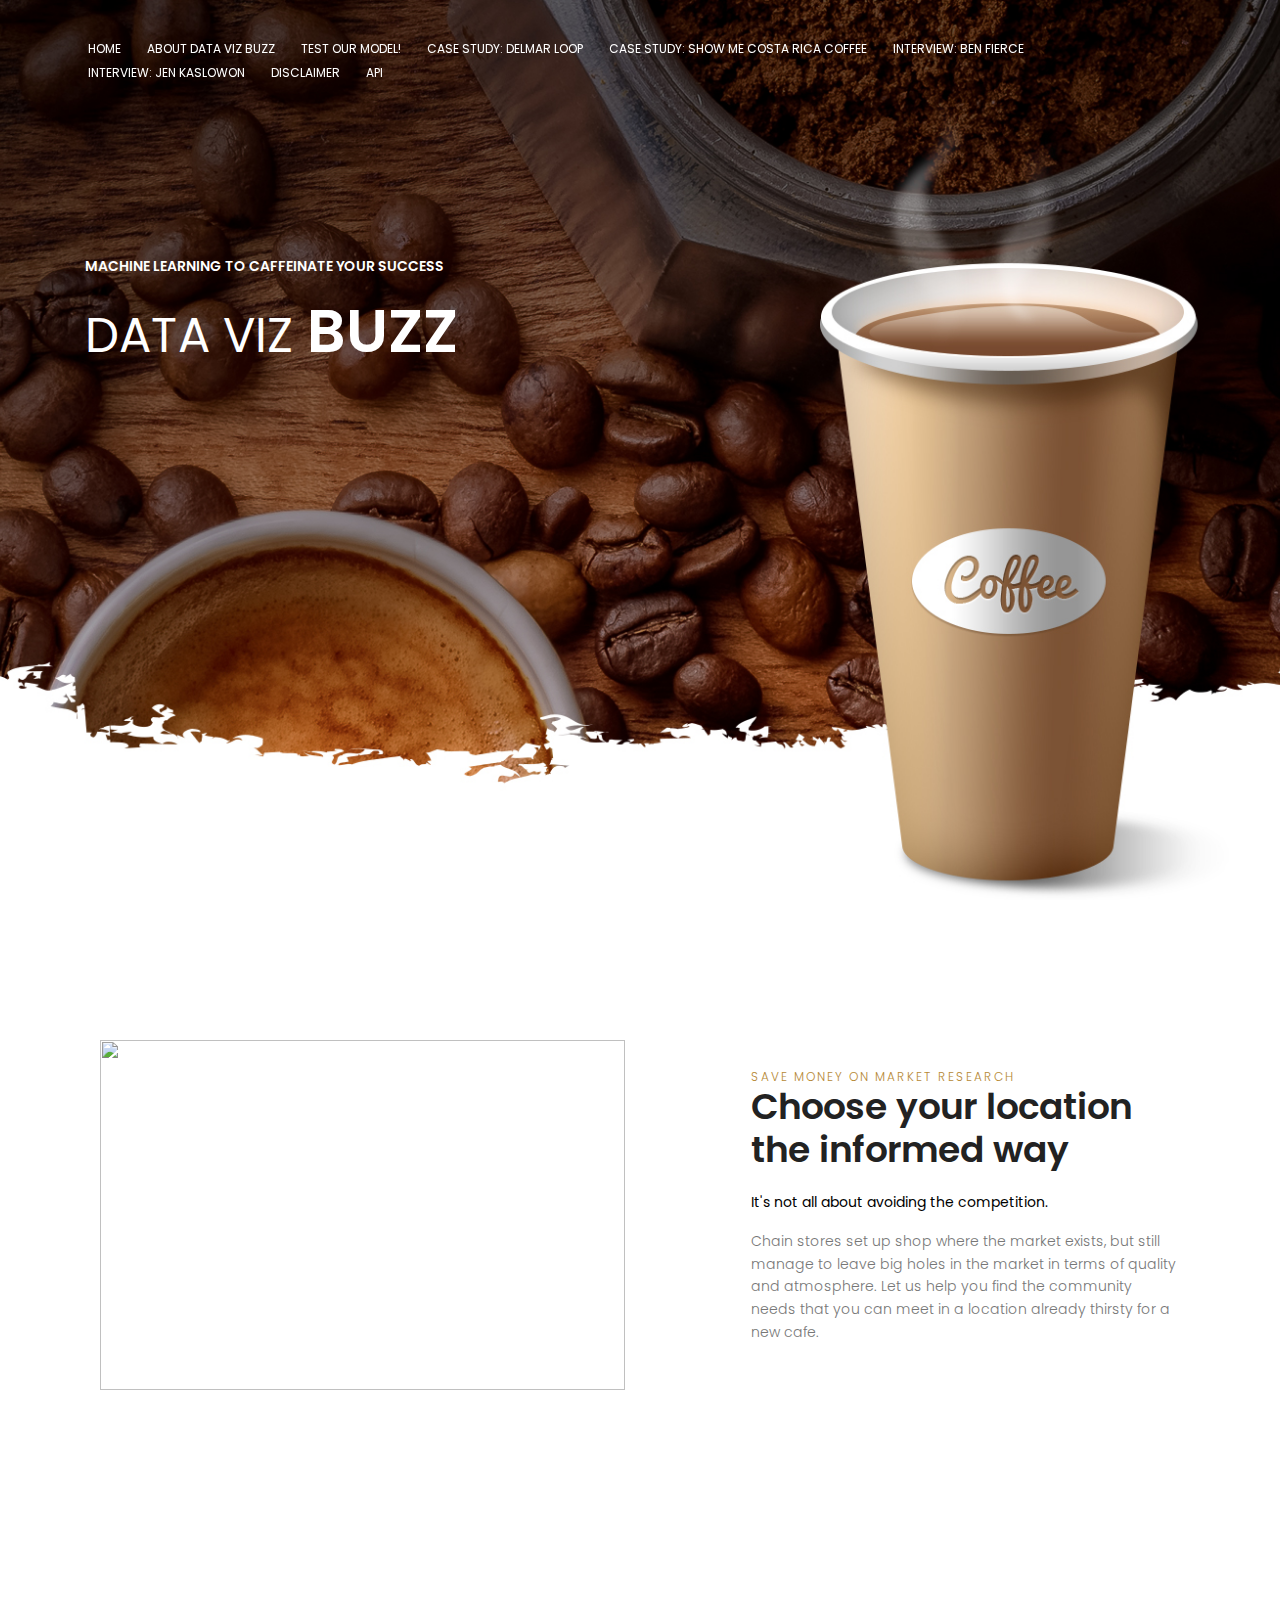
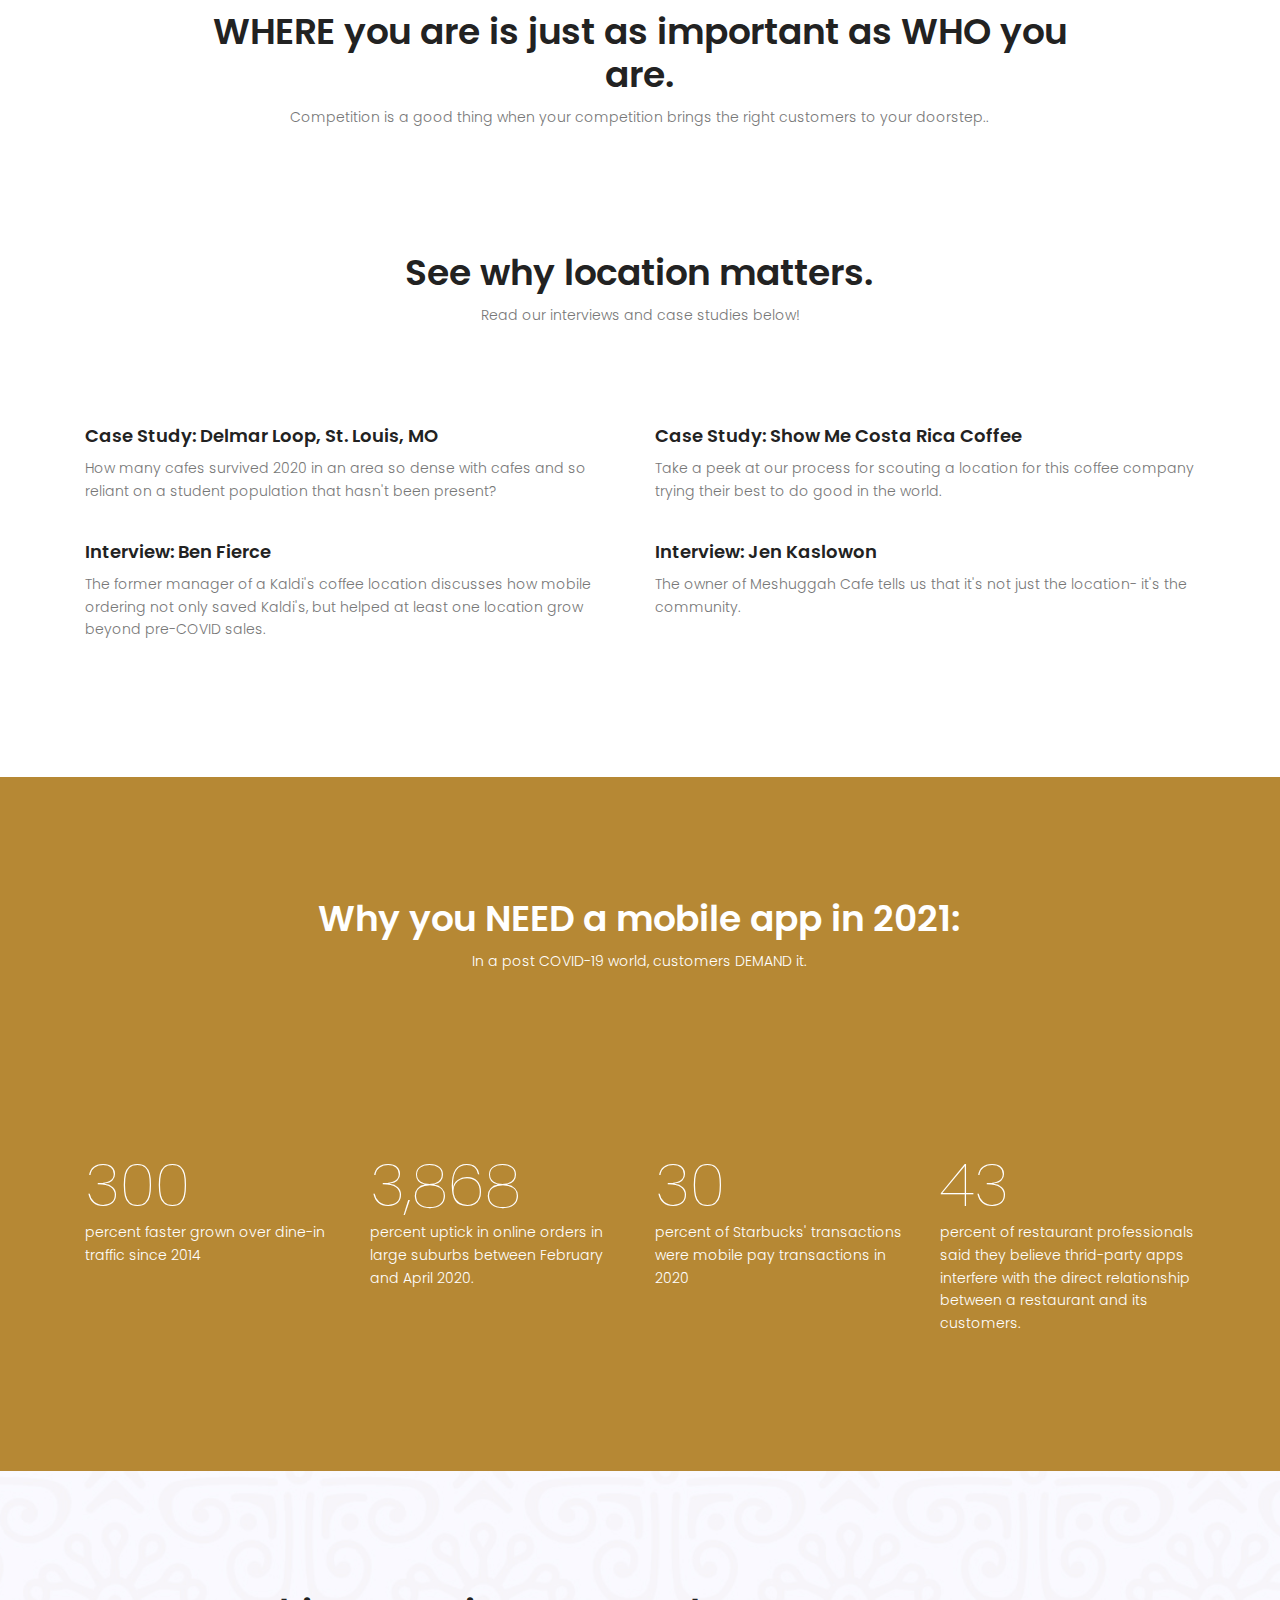
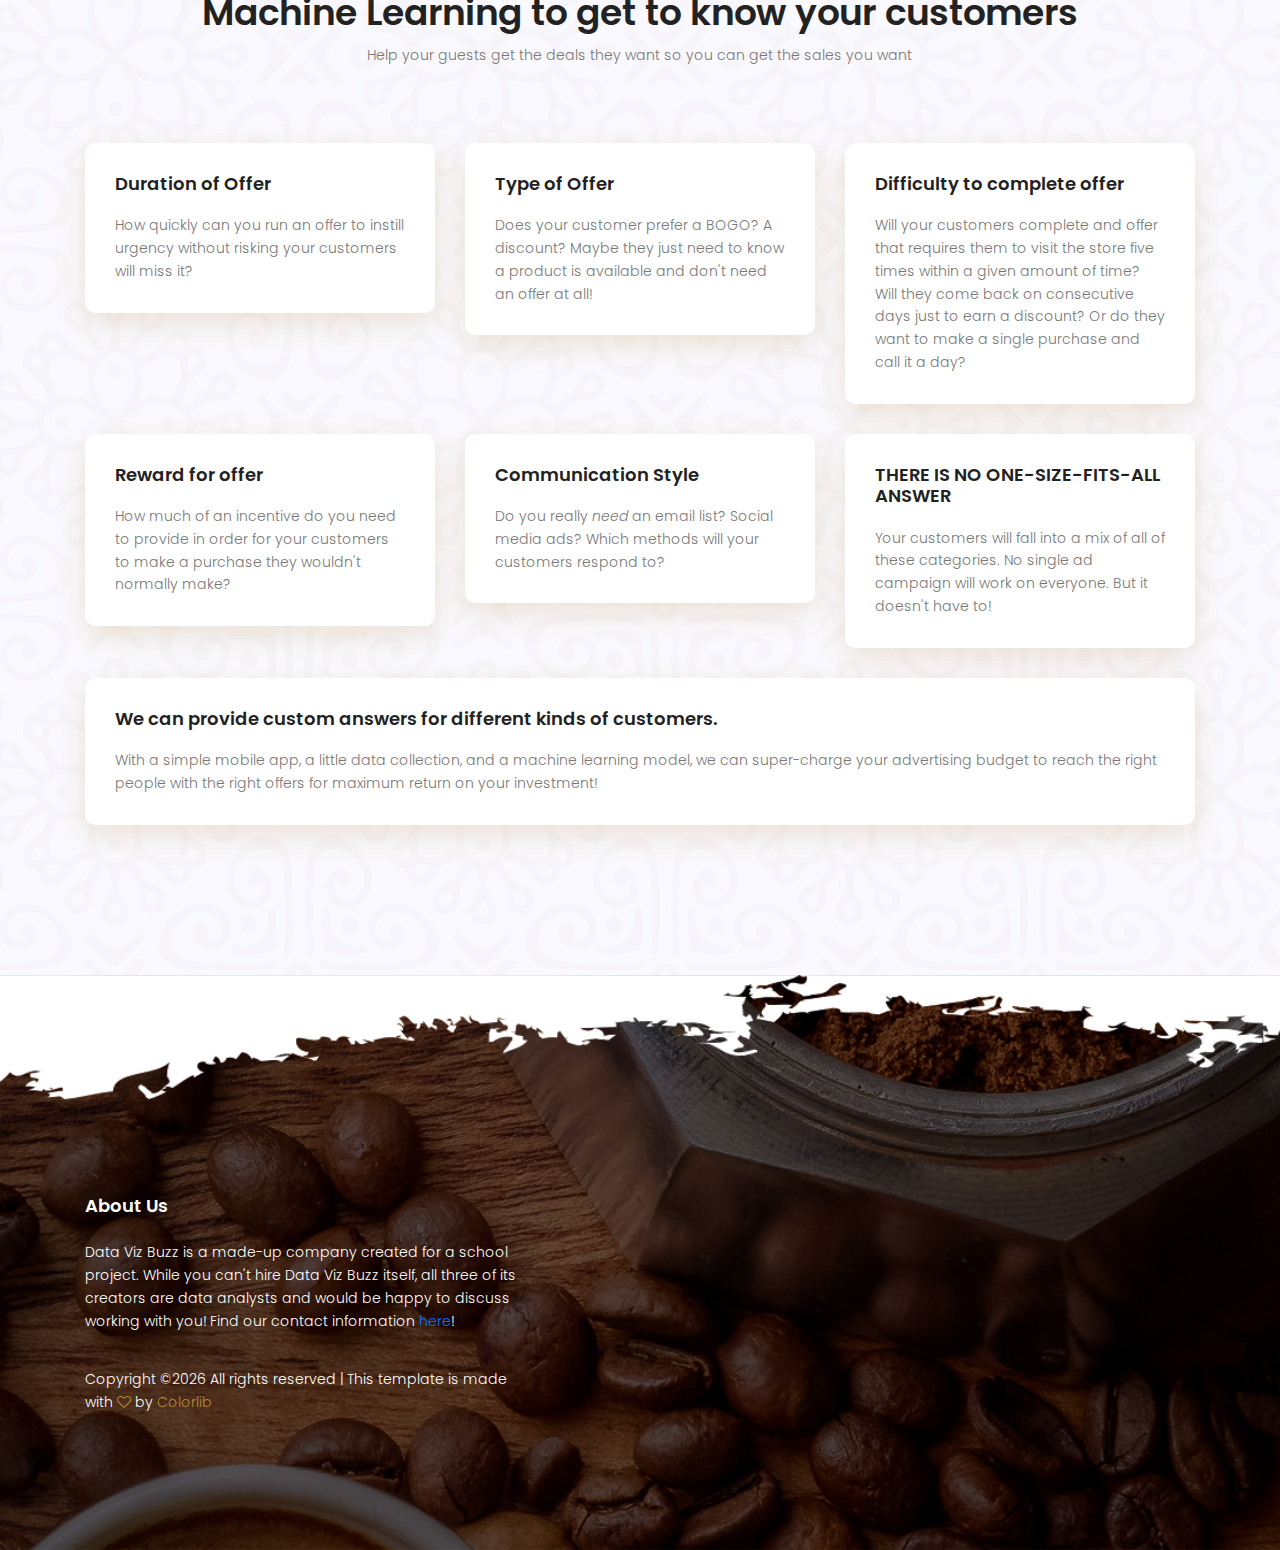
==== templates/index.html @ 3980eb41 "upload" ====
<!DOCTYPE html>
	<html lang="zxx" class="no-js">
	<head>
		<script src="../static/js/vendor/jquery-2.2.4.min.js"></script>
		<!-- Mobile Specific Meta -->
		<meta name="viewport" content="width=device-width, initial-scale=1, shrink-to-fit=no">
		<!-- Favicon-->
		<link rel="shortcut icon" href="../static/img/fav.png">
		<!-- Author Meta -->
		<meta name="author" content="codepixer">
		<!-- Meta Description -->
		<meta name="description" content="">
		<!-- Meta Keyword -->
		<meta name="keywords" content="">
		<!-- meta character set -->
		<meta charset="UTF-8">
		<!-- Site Title -->
		<title>data viz BUZZ</title>

		<link href="https://fonts.googleapis.com/css?family=Poppins:100,200,400,300,500,600,700" rel="stylesheet"> 
			<!--
			CSS
			============================================= -->
			<link rel="stylesheet" href="../static/css/linearicons.css">
			<link rel="stylesheet" href="../static/css/font-awesome.min.css">
			<link rel="stylesheet" href="../static/css/bootstrap.css">
			<link rel="stylesheet" href="../static/css/magnific-popup.css">
			<link rel="stylesheet" href="../static/css/nice-select.css">					
			<link rel="stylesheet" href="../static/css/animate.min.css">
			<link rel="stylesheet" href="../static/css/owl.carousel.css">
			<link rel="stylesheet" href="../static/css/main.css">
		</head>
		<body>

			  <header id="header" id="home">
				<div class="header-top">
		  			<div class="container">
				  		<div class="row justify-content-end">
				  			<div class="col-lg-8 col-sm-4 col-8 header-top-right no-padding">
				  				<ul>
				  					<li>
				  						<!-- Mon-Fri: 8am to 2pm -->
				  					</li>
				  					<li>
				  						<!-- Sat-Sun: 11am to 4pm -->
				  					</li>
				  					<li>
				  						<!-- <a href="tel:(012) 6985 236 7512">(012) 6985 236 7512</a> -->
				  					</li>				  					
				  				</ul>
				  			</div>
				  		</div>			  					
		  			</div>
				</div>			  	

			    <div class="container">
			    	<div class="row align-items-center justify-content-between d-flex">
				      <div id="logo">
				        <!-- <a href="/"><img src="../static/img/logo.png" alt="" title="" /></a> -->
				      </div>
				      <nav id="nav-menu-container">
				        <ul class="nav-menu">
							<li class="menu-active"><a href="/">Home</a></li>
							<li><a href="/about">About Data Viz Buzz</a></li>
							  <li><a href="/model">Test our model!</a></li>
							  <li><a href="/casestudy/delmar">Case Study: Delmar Loop</a></li>
							  <li><a href="/casestudy/showme">Case Study: Show Me Costa Rica Coffee</a></li>
							  <li><a href="/interviews/benfierce">Interview: Ben Fierce</a></li>
							  <li><a href="/interviews/jenkaslowon">Interview: Jen Kaslowon</a></li>
							  <li><a href="/disclaimer">Disclaimer</a></li>
							  <li><a href="/model/api">API</a></li>
							<!-- <li class="menu-has-children"><a href="">Pages</a>
							<ul>
							  <li><a href="/about">About Data Viz Buzz</a></li>
							  <li><a href="/model">Test our model!</a></li>
							  <li><a href="/casestudy/delmar">Case Study: Delmar Loop</a></li>
							  <li><a href="/casestudy/showme">Case Study: Show Me Costa Rica Coffee</a></li>
							  <li><a href="/interviews/benfierce">Interview: Ben Fierce</a></li>
							  <li><a href="/interviews/jenkaslowon">Interview: Jen Kaslowon</a></li>
							  <li><a href="/disclaimer">Disclaimer</a></li>
							</ul>
						  </li> -->
				        </ul>
				      </nav><!-- #nav-menu-container -->		    		
			    	</div>
			    </div>
			  </header><!-- #header -->


			<!-- start banner Area -->
			<section class="banner-area" id="home">	
				<div class="container">
					<div class="row fullscreen d-flex align-items-center justify-content-start">
						<div class="banner-content col-lg-7">
							<h6 class="text-white text-uppercase">Machine learning to caffeinate your success
							</h6>
							<h1>
								<small>DATA VIZ</small> BUZZ			
							</h1>
							<!-- <a href="#" class="primary-btn text-uppercase">Buy Now</a> -->
						</div>											
					</div>
				</div>
			</section>
			<!-- End banner Area -->	

			<!-- Start video-sec Area -->
			<section class="video-sec-area pb-100 pt-40" id="about">
				<div class="container">
					<section class="video-sec-area pt-100" id="about">
						<div class="container">
							<div class="row justify-content-start align-items-center">
								<div class="col-lg-6 video-right justify-content-center align-items-center d-flex">
									<img src="https://github.com/kehull/Project-3/blob/main/images/Potential%20Starbucks%20Locations.jpg?raw=true%20%20alt=" alt="" style='height: 100%; width: 100%; object-fit: contain'/></a>
								</div>						
						<div class="col-lg-6 video-left">
							<h6>Save money on market research</h6>
							<h1>Choose your location <br>
							the informed way</h1>
							<p><span>It's not all about avoiding the competition.</span></p>
							<p>
								Chain stores set up shop where the market exists, but still manage to leave big holes in the market in terms of quality and atmosphere. Let us help you find the community needs that you can meet in a location already thirsty for a new cafe.
							</p>
							<!-- <img class="img-fluid" src="img/signature.png" alt=""> -->
						</div>
					</div>
				</div>	
			</section></section>
			<!-- End video-sec Area -->
				<!-- Start blog Area -->
				<section class="blog-area section-gap" id="studies">
					<div class="container">
						<div class="row d-flex justify-content-center">
							<div class="menu-content pb-60 col-lg-10">
								<div class="title text-center">
									<h1 class="mb-10">WHERE you are is just as important as WHO you are.</h1>
									<p>Competition is a good thing when your competition brings the right customers to your doorstep..</p>
								</div>
							</div>
						</div>	
						
						<div class='tableauPlaceholder' id='viz1619647777975' style='position: relative'><noscript><a href='#'><img alt='Coffee Locations in St. Louis ' src='https:&#47;&#47;public.tableau.com&#47;static&#47;images&#47;Fi&#47;FinalProject3Map&#47;CoffeeLocationsinSt_Louis&#47;1_rss.png' style='border: none' /></a></noscript><object class='tableauViz'  style='display:none;'><param name='host_url' value='https%3A%2F%2Fpublic.tableau.com%2F' /> <param name='embed_code_version' value='3' /> <param name='site_root' value='' /><param name='name' value='FinalProject3Map&#47;CoffeeLocationsinSt_Louis' /><param name='tabs' value='no' /><param name='toolbar' value='yes' /><param name='static_image' value='https:&#47;&#47;public.tableau.com&#47;static&#47;images&#47;Fi&#47;FinalProject3Map&#47;CoffeeLocationsinSt_Louis&#47;1.png' /> <param name='animate_transition' value='yes' /><param name='display_static_image' value='yes' /><param name='display_spinner' value='yes' /><param name='display_overlay' value='yes' /><param name='display_count' value='yes' /><param name='language' value='en' /></object></div>                <script type='text/javascript'>                    var divElement = document.getElementById('viz1619647777975');                    var vizElement = divElement.getElementsByTagName('object')[0];                    vizElement.style.width='100%';vizElement.style.height=(divElement.offsetWidth*0.75)+'px';                    var scriptElement = document.createElement('script');                    scriptElement.src = 'https://public.tableau.com/javascripts/api/viz_v1.js';                    vizElement.parentNode.insertBefore(scriptElement, vizElement);                </script>
						
<br><br>
						
<div class="row d-flex justify-content-center">
<div class="menu-content pb-60 col-lg-10">
	<div class="title text-center">
		<h1 class="mb-10">See why location matters.</h1>
		<p>Read our interviews and case studies below!</p>
	</div>
</div>
</div>
							<div class="row">
							<div class="col-lg-6 col-md-6 single-blog">
								<img class="img-fluid" class="img-fluid" src="https://bloximages.newyork1.vip.townnews.com/stltoday.com/content/tncms/assets/v3/editorial/e/38/e381c427-57d1-52a6-9726-cfab4c1899a1/5f6e457b1c740.image.jpg" alt="">
								<!-- <ul class="post-tags">
									<li><a href="#">Travel</a></li>
									<li><a href="#">Life Style</a></li>
								</ul> -->
								<a href="/casestudy/delmar"><h4>Case Study: Delmar Loop, St. Louis, MO</h4></a>
								<p>
									How many cafes survived 2020 in an area so dense with cafes and so reliant on a student population that hasn't been present?
								</p>
								<!-- <p class="post-date">
									31st January, 2018 -->
								</p>
							</div>
							<div class="col-lg-6 col-md-6 single-blog">
								<img class="img-fluid" src="https://static.wixstatic.com/media/bdcdce_e9d799a5005940b385da066ee0d8e546~mv2.jpg/v1/fill/w_670,h_503,fp_0.50_0.50,q_90/bdcdce_e9d799a5005940b385da066ee0d8e546~mv2.webp" alt="">

								<!-- <ul class="post-tags">
									<li><a href="#">Travel</a></li>
									<li><a href="#">Life Style</a></li>
								</ul> -->
								<a href="/casestudy/showme"><h4>Case Study: Show Me Costa Rica Coffee</h4></a>
								<p>
									Take a peek at our process for scouting a location for this coffee company trying their best to do good in the world.
								</p>
								<!-- <p class="post-date">
									31st January, 2018 -->
								</p>
							</div>						
						</div>
						<div class="row">
							<div class="col-lg-6 col-md-6 single-blog">
								<img class="img-fluid" src="https://fastly.4sqi.net/img/general/width960/444011396_mXGgZyymrpz3mtW_ZAFNQcLgjJFmColPEdqYSDzqTyI.jpg" alt="">
								<!-- <ul class="post-tags">
									<li><a href="#">Travel</a></li>
									<li><a href="#">Life Style</a></li>
								</ul> -->
								<a href="/interviews/benfierce"><h4>Interview: Ben Fierce</h4></a>
								<p>
									The former manager of a Kaldi's coffee location discusses how mobile ordering not only saved Kaldi's, but helped at least one location grow beyond pre-COVID sales.
								</p>
								<!-- <p class="post-date">
									31st January, 2018 -->
								</p>
							</div>
							<div class="col-lg-6 col-md-6 single-blog">
								<img class="img-fluid" src="https://media1.fdncms.com/riverfronttimes/imager/u/original/3116493/kaslow.jpg" alt="">
								<!-- <ul class="post-tags">
									<li><a href="#">Travel</a></li>
									<li><a href="#">Life Style</a></li>
								</ul> -->
								<a href="/interviews/jenkaslowon"><h4>Interview: Jen Kaslowon</h4></a>
								<p>
									The owner of Meshuggah Cafe tells us that it's not just the location- it's the community.
								</p>
								<!-- <p class="post-date">
									31st January, 2018 -->
								</p>
							</div>						
						</div>
					</div>	
				</section>
				<!-- End blog Area -->
				<!-- Start review Area -->
				<section class="review-area section-gap" id="stats">
					<div class="container">
						<div class="row d-flex justify-content-center">
							<div class="menu-content pb-60 col-lg-10">
								<div class="title text-center">
									<h1 class="mb-10">Why you NEED a mobile app in 2021:</h1>
									<p>In a post COVID-19 world, customers DEMAND it.</p>
								</div>
							</div>
						</div>						
						<!-- <div class="row"> -->
							<!-- <div class="col-lg-6 col-md-6 single-review"> -->
								<!-- <img src="img/r1.png" alt=""> -->
								<!-- <div class="title d-flex flex-row"> -->
									<!-- <h4>lorem ipusm</h4> -->
									<!-- <div class="star"> -->
										<!-- <span class="fa fa-star checked"></span> -->
										<!-- <span class="fa fa-star checked"></span> -->
										<!-- <span class="fa fa-star checked"></span> -->
										<!-- <span class="fa fa-star"></span> -->
										<!-- <span class="fa fa-star"></span>								 -->
									<!-- </div> -->
								<!-- </div> -->
								<!-- <p> -->
									<!-- Accessories Here you can find the best computer accessory for your laptop, monitor, printer, scanner, speaker. Here you can find the best computer accessory for your laptop, monitor, printer, scanner, speaker. -->
								<!-- </p> -->
							<!-- </div>	 -->
							<!-- <div class="col-lg-6 col-md-6 single-review"> -->
								<!-- <img src="img/r2.png" alt=""> -->
								<!-- <div class="title d-flex flex-row"> -->
									<!-- <h4>lorem ipusm</h4> -->
									<!-- <div class="star"> -->
										<!-- <span class="fa fa-star checked"></span> -->
										<!-- <span class="fa fa-star checked"></span> -->
										<!-- <span class="fa fa-star"></span> -->
										<!-- <span class="fa fa-star"></span> -->
										<!-- <span class="fa fa-star"></span>								 -->
									<!-- </div> -->
								<!-- </div> -->
								<!-- <p> -->
									<!-- Accessories Here you can find the best computer accessory for your laptop, monitor, printer, scanner, speaker. Here you can find the best computer accessory for your laptop, monitor, printer, scanner, speaker. -->
								<!-- </p> -->
							<!-- </div>	 -->
						<!-- </div>  -->
						<div class="row counter-row">
							<div class="col-lg-3 col-md-6 single-counter">
								<h1 class="counter">300</h1>
								<p>percent faster grown over dine-in traffic since 2014</p>
							</div>
							<div class="col-lg-3 col-md-6 single-counter">
								<h1 class="counter">3,868</h1>
								<p>percent uptick in online orders in large suburbs between February and April 2020.</p>
							</div>
							<div class="col-lg-3 col-md-6 single-counter">
								<h1 class="counter">30</h1>
								<p>percent of Starbucks' transactions were mobile pay transactions in 2020</p>
							</div>
							<div class="col-lg-3 col-md-6 single-counter">
								<h1 class="counter">43</h1>
								<p>percent of restaurant professionals said they believe thrid-party apps interfere with the direct relationship between a restaurant and its customers.</p>
							</div>																		
						</div>
					</div>	
				</section>
				<!-- End review Area -->		
			<!-- Start menu Area -->
			<section class="menu-area section-gap" id="ml">
				<div class="container">
					<div class="row d-flex justify-content-center">
						<div class="menu-content pb-60 col-lg-10">
							<div class="title text-center">
								<h1 class="mb-10">Machine Learning to get to know your customers</h1>
								<p>Help your guests get the deals they want so you can get the sales you want</p>
							</div>
						</div>
					</div>						
					<div class="row">
						<div class="col-lg-4">
							<div class="single-menu">
								<div class="title-div justify-content-between d-flex">
									<h4>Duration of Offer</h4>
								</div>
								<p>
									How quickly can you run an offer to instill urgency without risking your customers will miss it?
								</p>								
							</div>
						</div>
						<div class="col-lg-4">
							<div class="single-menu">
								<div class="title-div justify-content-between d-flex">
									<h4>Type of Offer</h4>
								</div>
								<p>
									Does your customer prefer a BOGO? A discount? Maybe they just need to know a product is available and don't need an offer at all!
								</p>								
							</div>
						</div>
						<div class="col-lg-4">
							<div class="single-menu">
								<div class="title-div justify-content-between d-flex">
									<h4>Difficulty to complete offer</h4>
								</div>
								<p>
									Will your customers complete and offer that requires them to visit the store five times within a given amount of time? Will they come back on consecutive days just to earn a discount? Or do they want to make a single purchase and call it a day?
								</p>								
							</div>
						</div>	
						<div class="col-lg-4">
							<div class="single-menu">
								<div class="title-div justify-content-between d-flex">
									<h4>Reward for offer</h4>
								</div>
								<p>
									How much of an incentive do you need to provide in order for your customers to make a purchase they wouldn't normally make?
								</p>								
							</div>
						</div>
						<div class="col-lg-4">
							<div class="single-menu">
								<div class="title-div justify-content-between d-flex">
									<h4>Communication Style</h4>
								</div>
								<p>
									Do you really <i>need</i> an email list? Social media ads? Which methods will your customers respond to?
								</p>								
							</div>
						</div>
						<div class="col-lg-4">
							<div class="single-menu">
								<div class="title-div justify-content-between d-flex">
									<h4>THERE IS NO ONE-SIZE-FITS-ALL ANSWER</h4>
								</div>
								<p>
									Your customers will fall into a mix of all of these categories. No single ad campaign will work on everyone. But it doesn't have to!
								</p>								
							</div>
						</div>
						<div class="col-lg-12">
							<div class="single-menu">
								<div class="title-div justify-content-between d-flex">
									<h4>We can provide custom answers for different kinds of customers.</h4>
								</div>
								<p>
									With a simple mobile app, a little data collection, and a machine learning model, we can super-charge your advertising budget to reach the right people with the right offers for maximum return on your investment!
								</p>								
							</div>
						</div>
						<!-- <div class="col-lg-4">
							<div class="single-menu">
								<div class="title-div justify-content-between d-flex">
									<h4>Ristretto</h4>
									<p class="price float-right">
										$49
									</p>
								</div>
								<p>
									Usage of the Internet is becoming more common due to rapid advance.
								</p>								
							</div>
						</div>
						<div class="col-lg-4">
							<div class="single-menu">
								<div class="title-div justify-content-between d-flex">
									<h4>Affogato</h4>
									<p class="price float-right">
										$49
									</p>
								</div>
								<p>
									Usage of the Internet is becoming more common due to rapid advance.
								</p>								
							</div>
						</div>															 -->
					</div>
				</div>	
			</section>
			<!-- End menu Area -->
			
			<!-- Start gallery Area -->
			<!-- <section class="gallery-area section-gap" id="gallery">
				<div class="container">
					<div class="row d-flex justify-content-center">
						<div class="menu-content pb-60 col-lg-10">
							<div class="title text-center">
								<h1 class="mb-10">What kind of Coffee we serve for you</h1>
								<p>Who are in extremely love with eco friendly system.</p>
							</div>
						</div>
					</div>						
					<div class="row">
						<div class="col-lg-4">
							<a href="img/g1.jpg" class="img-pop-home">
								<img class="img-fluid" src="img/g1.jpg" alt="">
							</a>	
							<a href="img/g2.jpg" class="img-pop-home">
								<img class="img-fluid" src="img/g2.jpg" alt="">
							</a>	
						</div>
						<div class="col-lg-8">
							<a href="img/g3.jpg" class="img-pop-home">
								<img class="img-fluid" src="img/g3.jpg" alt="">
							</a>	
							<div class="row">
								<div class="col-lg-6">
									<a href="img/g4.jpg" class="img-pop-home">
										<img class="img-fluid" src="img/g4.jpg" alt="">
									</a>	
								</div>
								<div class="col-lg-6">
									<a href="img/g5.jpg" class="img-pop-home">
										<img class="img-fluid" src="img/g5.jpg" alt="">
									</a>	
								</div>
							</div>
						</div>
					</div>
				</div>	
			</section> -->
			<!-- End gallery Area -->
			

			<!-- start footer Area -->		
			<footer class="footer-area section-gap">
				<div class="container">
					<div class="row">
						<div class="col-lg-5 col-md-6 col-sm-6">
							<div class="single-footer-widget">
								<h6>About Us</h6>
								<p>
									Data Viz Buzz is a made-up company created for a school project. While you can't hire Data Viz Buzz itself, all three of its creators are data analysts and would be happy to discuss working with you! Find our contact information <a href="">here</a>!
								</p>
								<p class="footer-text">
									<!-- Link back to Colorlib can't be removed. Template is licensed under CC BY 3.0. -->
Copyright &copy;<script>document.write(new Date().getFullYear());</script> All rights reserved | This template is made with <i class="fa fa-heart-o" aria-hidden="true"></i> by <a href="https://colorlib.com" target="_blank">Colorlib</a>
<!-- Link back to Colorlib can't be removed. Template is licensed under CC BY 3.0. -->
								</p>								
							</div>
						</div>
						<!-- <div class="col-lg-5  col-md-6 col-sm-6">
							<div class="single-footer-widget">
								<h6>Newsletter</h6>
								<p>Stay update with our latest</p>
								<div class="" id="mc_embed_signup">
									<form target="_blank" novalidate="true" action="https://spondonit.us12.list-manage.com/subscribe/post?u=1462626880ade1ac87bd9c93a&amp;id=92a4423d01" method="get" class="form-inline">
										<input class="form-control" name="EMAIL" placeholder="Enter Email" onfocus="this.placeholder = ''" onblur="this.placeholder = 'Enter Email '" required="" type="email">
			                            	<button class="click-btn btn btn-default"><i class="fa fa-long-arrow-right" aria-hidden="true"></i></button>
			                            	<div style="position: absolute; left: -5000px;">
												<input name="b_36c4fd991d266f23781ded980_aefe40901a" tabindex="-1" value="" type="text">
											</div>

										<div class="info pt-20"></div>
									</form>
								</div>
							</div>
						</div>						
						<div class="col-lg-2 col-md-6 col-sm-6 social-widget">
							<div class="single-footer-widget">
								<h6>Follow Us</h6>
								<p>Let us be social</p>
								<div class="footer-social d-flex align-items-center">
									<a href="#"><i class="fa fa-facebook"></i></a>
									<a href="#"><i class="fa fa-twitter"></i></a>
									<a href="#"><i class="fa fa-dribbble"></i></a>
									<a href="#"><i class="fa fa-behance"></i></a>
								</div>
							</div>
						</div>							 -->
					</div>
				</div>
			</footer>	
			<!-- End footer Area -->	
			<script src="../static/js/jquery.waypoint.min.js"></script>	
			<script src="../static/js/jquery.counterup.min.js"></script>
			<script src="../static/js/vendor/jquery-2.2.4.min.js"></script>
			<script src="https://cdnjs.cloudflare.com/ajax/libs/popper.js/1.12.9/umd/popper.min.js" integrity="sha384-ApNbgh9B+Y1QKtv3Rn7W3mgPxhU9K/ScQsAP7hUibX39j7fakFPskvXusvfa0b4Q" crossorigin="anonymous"></script>
			<script src="../static/js/vendor/bootstrap.min.js"></script>			
			<script type="text/javascript" src="https://maps.googleapis.com/maps/api/js?key=AIzaSyBhOdIF3Y9382fqJYt5I_sswSrEw5eihAA"></script>
  			<script src="../static/js/easing.min.js"></script>			
			<script src="../static/js/hoverIntent.js"></script>
			<script src="../static/js/superfish.min.js"></script>	
			<script src="../static/js/jquery.ajaxchimp.min.js"></script>
			<script src="../static/js/jquery.magnific-popup.min.js"></script>	
			<script src="../static/js/owl.carousel.min.js"></script>			
			<script src="../static/js/jquery.sticky.js"></script>
			<script src="../static/js/jquery.nice-select.min.js"></script>			
			<script src="../static/js/parallax.min.js"></script>	
			<script src="../static/js/mail-script.js"></script>				
			<script src="../static/js/main.js"></script>		
		</body>
	</html>
---- static/css/linearicons.css ----
@font-face {
	font-family: 'Linearicons-Free';
	src:url('../fonts/Linearicons-Free.eot?w118d');
	src:url('../fonts/Linearicons-Free.eot?#iefixw118d') format('embedded-opentype'),
		url('../fonts/Linearicons-Free.woff2?w118d') format('woff2'),
		url('../fonts/Linearicons-Free.woff?w118d') format('woff'),
		url('../fonts/Linearicons-Free.ttf?w118d') format('truetype'),
		url('../fonts/Linearicons-Free.svg?w118d#Linearicons-Free') format('svg');
	font-weight: normal;
	font-style: normal;
}

.lnr {
	font-family: 'Linearicons-Free';
	speak: none;
	font-style: normal;
	font-weight: normal;
	font-variant: normal;
	text-transform: none;
	line-height: 1;

	/* Better Font Rendering =========== */
	-webkit-font-smoothing: antialiased;
	-moz-osx-font-smoothing: grayscale;
}

.lnr-home:before {
	content: "\e800";
}
.lnr-apartment:before {
	content: "\e801";
}
.lnr-pencil:before {
	content: "\e802";
}
.lnr-magic-wand:before {
	content: "\e803";
}
.lnr-drop:before {
	content: "\e804";
}
.lnr-lighter:before {
	content: "\e805";
}
.lnr-poop:before {
	content: "\e806";
}
.lnr-sun:before {
	content: "\e807";
}
.lnr-moon:before {
	content: "\e808";
}
.lnr-cloud:before {
	content: "\e809";
}
.lnr-cloud-upload:before {
	content: "\e80a";
}
.lnr-cloud-download:before {
	content: "\e80b";
}
.lnr-cloud-sync:before {
	content: "\e80c";
}
.lnr-cloud-check:before {
	content: "\e80d";
}
.lnr-database:before {
	content: "\e80e";
}
.lnr-lock:before {
	content: "\e80f";
}
.lnr-cog:before {
	content: "\e810";
}
.lnr-trash:before {
	content: "\e811";
}
.lnr-dice:before {
	content: "\e812";
}
.lnr-heart:before {
	content: "\e813";
}
.lnr-star:before {
	content: "\e814";
}
.lnr-star-half:before {
	content: "\e815";
}
.lnr-star-empty:before {
	content: "\e816";
}
.lnr-flag:before {
	content: "\e817";
}
.lnr-envelope:before {
	content: "\e818";
}
.lnr-paperclip:before {
	content: "\e819";
}
.lnr-inbox:before {
	content: "\e81a";
}
.lnr-eye:before {
	content: "\e81b";
}
.lnr-printer:before {
	content: "\e81c";
}
.lnr-file-empty:before {
	content: "\e81d";
}
.lnr-file-add:before {
	content: "\e81e";
}
.lnr-enter:before {
	content: "\e81f";
}
.lnr-exit:before {
	content: "\e820";
}
.lnr-graduation-hat:before {
	content: "\e821";
}
.lnr-license:before {
	content: "\e822";
}
.lnr-music-note:before {
	content: "\e823";
}
.lnr-film-play:before {
	content: "\e824";
}
.lnr-camera-video:before {
	content: "\e825";
}
.lnr-camera:before {
	content: "\e826";
}
.lnr-picture:before {
	content: "\e827";
}
.lnr-book:before {
	content: "\e828";
}
.lnr-bookmark:before {
	content: "\e829";
}
.lnr-user:before {
	content: "\e82a";
}
.lnr-users:before {
	content: "\e82b";
}
.lnr-shirt:before {
	content: "\e82c";
}
.lnr-store:before {
	content: "\e82d";
}
.lnr-cart:before {
	content: "\e82e";
}
.lnr-tag:before {
	content: "\e82f";
}
.lnr-phone-handset:before {
	content: "\e830";
}
.lnr-phone:before {
	content: "\e831";
}
.lnr-pushpin:before {
	content: "\e832";
}
.lnr-map-marker:before {
	content: "\e833";
}
.lnr-map:before {
	content: "\e834";
}
.lnr-location:before {
	content: "\e835";
}
.lnr-calendar-full:before {
	content: "\e836";
}
.lnr-keyboard:before {
	content: "\e837";
}
.lnr-spell-check:before {
	content: "\e838";
}
.lnr-screen:before {
	content: "\e839";
}
.lnr-smartphone:before {
	content: "\e83a";
}
.lnr-tablet:before {
	content: "\e83b";
}
.lnr-laptop:before {
	content: "\e83c";
}
.lnr-laptop-phone:before {
	content: "\e83d";
}
.lnr-power-switch:before {
	content: "\e83e";
}
.lnr-bubble:before {
	content: "\e83f";
}
.lnr-heart-pulse:before {
	content: "\e840";
}
.lnr-construction:before {
	content: "\e841";
}
.lnr-pie-chart:before {
	content: "\e842";
}
.lnr-chart-bars:before {
	content: "\e843";
}
.lnr-gift:before {
	content: "\e844";
}
.lnr-diamond:before {
	content: "\e845";
}
.lnr-linearicons:before {
	content: "\e846";
}
.lnr-dinner:before {
	content: "\e847";
}
.lnr-coffee-cup:before {
	content: "\e848";
}
.lnr-leaf:before {
	content: "\e849";
}
.lnr-paw:before {
	content: "\e84a";
}
.lnr-rocket:before {
	content: "\e84b";
}
.lnr-briefcase:before {
	content: "\e84c";
}
.lnr-bus:before {
	content: "\e84d";
}
.lnr-car:before {
	content: "\e84e";
}
.lnr-train:before {
	content: "\e84f";
}
.lnr-bicycle:before {
	content: "\e850";
}
.lnr-wheelchair:before {
	content: "\e851";
}
.lnr-select:before {
	content: "\e852";
}
.lnr-earth:before {
	content: "\e853";
}
.lnr-smile:before {
	content: "\e854";
}
.lnr-sad:before {
	content: "\e855";
}
.lnr-neutral:before {
	content: "\e856";
}
.lnr-mustache:before {
	content: "\e857";
}
.lnr-alarm:before {
	content: "\e858";
}
.lnr-bullhorn:before {
	content: "\e859";
}
.lnr-volume-high:before {
	content: "\e85a";
}
.lnr-volume-medium:before {
	content: "\e85b";
}
.lnr-volume-low:before {
	content: "\e85c";
}
.lnr-volume:before {
	content: "\e85d";
}
.lnr-mic:before {
	content: "\e85e";
}
.lnr-hourglass:before {
	content: "\e85f";
}
.lnr-undo:before {
	content: "\e860";
}
.lnr-redo:before {
	content: "\e861";
}
.lnr-sync:before {
	content: "\e862";
}
.lnr-history:before {
	content: "\e863";
}
.lnr-clock:before {
	content: "\e864";
}
.lnr-download:before {
	content: "\e865";
}
.lnr-upload:before {
	content: "\e866";
}
.lnr-enter-down:before {
	content: "\e867";
}
.lnr-exit-up:before {
	content: "\e868";
}
.lnr-bug:before {
	content: "\e869";
}
.lnr-code:before {
	content: "\e86a";
}
.lnr-link:before {
	content: "\e86b";
}
.lnr-unlink:before {
	content: "\e86c";
}
.lnr-thumbs-up:before {
	content: "\e86d";
}
.lnr-thumbs-down:before {
	content: "\e86e";
}
.lnr-magnifier:before {
	content: "\e86f";
}
.lnr-cross:before {
	content: "\e870";
}
.lnr-menu:before {
	content: "\e871";
}
.lnr-list:before {
	content: "\e872";
}
.lnr-chevron-up:before {
	content: "\e873";
}
.lnr-chevron-down:before {
	content: "\e874";
}
.lnr-chevron-left:before {
	content: "\e875";
}
.lnr-chevron-right:before {
	content: "\e876";
}
.lnr-arrow-up:before {
	content: "\e877";
}
.lnr-arrow-down:before {
	content: "\e878";
}
.lnr-arrow-left:before {
	content: "\e879";
}
.lnr-arrow-right:before {
	content: "\e87a";
}
.lnr-move:before {
	content: "\e87b";
}
.lnr-warning:before {
	content: "\e87c";
}
.lnr-question-circle:before {
	content: "\e87d";
}
.lnr-menu-circle:before {
	content: "\e87e";
}
.lnr-checkmark-circle:before {
	content: "\e87f";
}
.lnr-cross-circle:before {
	content: "\e880";
}
.lnr-plus-circle:before {
	content: "\e881";
}
.lnr-circle-minus:before {
	content: "\e882";
}
.lnr-arrow-up-circle:before {
	content: "\e883";
}
.lnr-arrow-down-circle:before {
	content: "\e884";
}
.lnr-arrow-left-circle:before {
	content: "\e885";
}
.lnr-arrow-right-circle:before {
	content: "\e886";
}
.lnr-chevron-up-circle:before {
	content: "\e887";
}
.lnr-chevron-down-circle:before {
	content: "\e888";
}
.lnr-chevron-left-circle:before {
	content: "\e889";
}
.lnr-chevron-right-circle:before {
	content: "\e88a";
}
.lnr-crop:before {
	content: "\e88b";
}
.lnr-frame-expand:before {
	content: "\e88c";
}
.lnr-frame-contract:before {
	content: "\e88d";
}
.lnr-layers:before {
	content: "\e88e";
}
.lnr-funnel:before {
	content: "\e88f";
}
.lnr-text-format:before {
	content: "\e890";
}
.lnr-text-format-remove:before {
	content: "\e891";
}
.lnr-text-size:before {
	content: "\e892";
}
.lnr-bold:before {
	content: "\e893";
}
.lnr-italic:before {
	content: "\e894";
}
.lnr-underline:before {
	content: "\e895";
}
.lnr-strikethrough:before {
	content: "\e896";
}
.lnr-highlight:before {
	content: "\e897";
}
.lnr-text-align-left:before {
	content: "\e898";
}
.lnr-text-align-center:before {
	content: "\e899";
}
.lnr-text-align-right:before {
	content: "\e89a";
}
.lnr-text-align-justify:before {
	content: "\e89b";
}
.lnr-line-spacing:before {
	content: "\e89c";
}
.lnr-indent-increase:before {
	content: "\e89d";
}
.lnr-indent-decrease:before {
	content: "\e89e";
}
.lnr-pilcrow:before {
	content: "\e89f";
}
.lnr-direction-ltr:before {
	content: "\e8a0";
}
.lnr-direction-rtl:before {
	content: "\e8a1";
}
.lnr-page-break:before {
	content: "\e8a2";
}
.lnr-sort-alpha-asc:before {
	content: "\e8a3";
}
.lnr-sort-amount-asc:before {
	content: "\e8a4";
}
.lnr-hand:before {
	content: "\e8a5";
}
.lnr-pointer-up:before {
	content: "\e8a6";
}
.lnr-pointer-right:before {
	content: "\e8a7";
}
.lnr-pointer-down:before {
	content: "\e8a8";
}
.lnr-pointer-left:before {
	content: "\e8a9";
}
---- static/css/nice-select.css ----
.nice-select {
  -webkit-tap-highlight-color: transparent;
  background-color: #fff;
  border-radius: 5px;
  border: solid 1px #e8e8e8;
  box-sizing: border-box;
  clear: both;
  cursor: pointer;
  display: block;
  float: left;
  font-family: inherit;
  font-size: 14px;
  font-weight: normal;
  height: 42px;
  line-height: 40px;
  outline: none;
  padding-left: 18px;
  padding-right: 30px;
  position: relative;
  text-align: left !important;
  -webkit-transition: all 0.2s ease-in-out;
  transition: all 0.2s ease-in-out;
  -webkit-user-select: none;
     -moz-user-select: none;
      -ms-user-select: none;
          user-select: none;
  white-space: nowrap;
  width: auto; }
  .nice-select:hover {
    border-color: #dbdbdb; }
  .nice-select:active, .nice-select.open, .nice-select:focus {
    border-color: #999; }
  .nice-select:after {
    border-bottom: 2px solid #999;
    border-right: 2px solid #999;
    content: '';
    display: block;
    height: 5px;
    margin-top: -4px;
    pointer-events: none;
    position: absolute;
    right: 12px;
    top: 50%;
    -webkit-transform-origin: 66% 66%;
        -ms-transform-origin: 66% 66%;
            transform-origin: 66% 66%;
    -webkit-transform: rotate(45deg);
        -ms-transform: rotate(45deg);
            transform: rotate(45deg);
    -webkit-transition: all 0.15s ease-in-out;
    transition: all 0.15s ease-in-out;
    width: 5px; }
  .nice-select.open:after {
    -webkit-transform: rotate(-135deg);
        -ms-transform: rotate(-135deg);
            transform: rotate(-135deg); }
  .nice-select.open .list {
    opacity: 1;
    pointer-events: auto;
    -webkit-transform: scale(1) translateY(0);
        -ms-transform: scale(1) translateY(0);
            transform: scale(1) translateY(0); }
  .nice-select.disabled {
    border-color: #ededed;
    color: #999;
    pointer-events: none; }
    .nice-select.disabled:after {
      border-color: #cccccc; }
  .nice-select.wide {
    width: 100%; }
    .nice-select.wide .list {
      left: 0 !important;
      right: 0 !important; }
  .nice-select.right {
    float: right; }
    .nice-select.right .list {
      left: auto;
      right: 0; }
  .nice-select.small {
    font-size: 12px;
    height: 36px;
    line-height: 34px; }
    .nice-select.small:after {
      height: 4px;
      width: 4px; }
    .nice-select.small .option {
      line-height: 34px;
      min-height: 34px; }
  .nice-select .list {
    background-color: #fff;
    border-radius: 5px;
    box-shadow: 0 0 0 1px rgba(68, 68, 68, 0.11);
    box-sizing: border-box;
    margin-top: 4px;
    opacity: 0;
    overflow: hidden;
    padding: 0;
    pointer-events: none;
    position: absolute;
    top: 100%;
    left: 0;
    -webkit-transform-origin: 50% 0;
        -ms-transform-origin: 50% 0;
            transform-origin: 50% 0;
    -webkit-transform: scale(0.75) translateY(-21px);
        -ms-transform: scale(0.75) translateY(-21px);
            transform: scale(0.75) translateY(-21px);
    -webkit-transition: all 0.2s cubic-bezier(0.5, 0, 0, 1.25), opacity 0.15s ease-out;
    transition: all 0.2s cubic-bezier(0.5, 0, 0, 1.25), opacity 0.15s ease-out;
    z-index: 9; }
    .nice-select .list:hover .option:not(:hover) {
      background-color: transparent !important; }
  .nice-select .option {
    cursor: pointer;
    font-weight: 400;
    line-height: 40px;
    list-style: none;
    min-height: 40px;
    outline: none;
    padding-left: 18px;
    padding-right: 29px;
    text-align: left;
    -webkit-transition: all 0.2s;
    transition: all 0.2s; }
    .nice-select .option:hover, .nice-select .option.focus, .nice-select .option.selected.focus {
      background-color: #f6f6f6; }
    .nice-select .option.selected {
      font-weight: bold; }
    .nice-select .option.disabled {
      background-color: transparent;
      color: #999;
      cursor: default; }

.no-csspointerevents .nice-select .list {
  display: none; }

.no-csspointerevents .nice-select.open .list {
  display: block; }
---- static/css/main.css ----
/*--------------------------- Color variations ----------------------*/
/* Medium Layout: 1280px */
/* Tablet Layout: 768px */
/* Mobile Layout: 320px */
/* Wide Mobile Layout: 480px */
/* =================================== */
/*  Basic Style 
/* =================================== */
::-moz-selection {
  /* Code for Firefox */
  background-color: #b68834;
  color: #fff;
}

::selection {
  background-color: #b68834;
  color: #fff;
}

::-webkit-input-placeholder {
  /* WebKit, Blink, Edge */
  color: #777777;
  font-weight: 300;
}

:-moz-placeholder {
  /* Mozilla Firefox 4 to 18 */
  color: #777777;
  opacity: 1;
  font-weight: 300;
}

::-moz-placeholder {
  /* Mozilla Firefox 19+ */
  color: #777777;
  opacity: 1;
  font-weight: 300;
}

:-ms-input-placeholder {
  /* Internet Explorer 10-11 */
  color: #777777;
  font-weight: 300;
}

::-ms-input-placeholder {
  /* Microsoft Edge */
  color: #777777;
  font-weight: 300;
}

body {
  color: #777777;
  font-family: "Poppins", sans-serif;
  font-size: 14px;
  font-weight: 300;
  line-height: 1.625em;
  position: relative;
}

ol, ul {
  margin: 0;
  padding: 0;
  list-style: none;
}

select {
  display: block;
}

figure {
  margin: 0;
}

a {
  -webkit-transition: all 0.3s ease 0s;
  -moz-transition: all 0.3s ease 0s;
  -o-transition: all 0.3s ease 0s;
  transition: all 0.3s ease 0s;
}

iframe {
  border: 0;
}

a, a:focus, a:hover {
  text-decoration: none;
  outline: 0;
}

.btn.active.focus,
.btn.active:focus,
.btn.focus,
.btn.focus:active,
.btn:active:focus,
.btn:focus {
  text-decoration: none;
  outline: 0;
}

.card-panel {
  margin: 0;
  padding: 60px;
}

/**
 *  Typography
 *
 **/
.btn i, .btn-large i, .btn-floating i, .btn-large i, .btn-flat i {
  font-size: 1em;
  line-height: inherit;
}

.gray-bg {
  background: #f9f9ff;
}

h1, h2, h3,
h4, h5, h6 {
  font-family: "Poppins", sans-serif;
  color: #222222;
  line-height: 1.2em !important;
  margin-bottom: 0;
  margin-top: 0;
  font-weight: 600;
}

.h1, .h2, .h3,
.h4, .h5, .h6 {
  margin-bottom: 0;
  margin-top: 0;
  font-family: "Poppins", sans-serif;
  font-weight: 600;
  color: #222222;
}

h1, .h1 {
  font-size: 36px;
}

h2, .h2 {
  font-size: 30px;
}

h3, .h3 {
  font-size: 24px;
}

h4, .h4 {
  font-size: 18px;
}

h5, .h5 {
  font-size: 16px;
}

h6, .h6 {
  font-size: 14px;
  color: #222222;
}

td, th {
  border-radius: 0px;
}

/**
 * For modern browsers
 * 1. The space content is one way to avoid an Opera bug when the
 *    contenteditable attribute is included anywhere else in the document.
 *    Otherwise it causes space to appear at the top and bottom of elements
 *    that are clearfixed.
 * 2. The use of `table` rather than `block` is only necessary if using
 *    `:before` to contain the top-margins of child elements.
 */
.clear::before, .clear::after {
  content: " ";
  display: table;
}

.clear::after {
  clear: both;
}

.fz-11 {
  font-size: 11px;
}

.fz-12 {
  font-size: 12px;
}

.fz-13 {
  font-size: 13px;
}

.fz-14 {
  font-size: 14px;
}

.fz-15 {
  font-size: 15px;
}

.fz-16 {
  font-size: 16px;
}

.fz-18 {
  font-size: 18px;
}

.fz-30 {
  font-size: 30px;
}

.fz-48 {
  font-size: 48px !important;
}

.fw100 {
  font-weight: 100;
}

.fw300 {
  font-weight: 300;
}

.fw400 {
  font-weight: 400 !important;
}

.fw500 {
  font-weight: 500;
}

.f700 {
  font-weight: 700;
}

.fsi {
  font-style: italic;
}

.mt-10 {
  margin-top: 10px;
}

.mt-15 {
  margin-top: 15px;
}

.mt-20 {
  margin-top: 20px;
}

.mt-25 {
  margin-top: 25px;
}

.mt-30 {
  margin-top: 30px;
}

.mt-35 {
  margin-top: 35px;
}

.mt-40 {
  margin-top: 40px;
}

.mt-50 {
  margin-top: 50px;
}

.mt-60 {
  margin-top: 60px;
}

.mt-70 {
  margin-top: 70px;
}

.mt-80 {
  margin-top: 80px;
}

.mt-100 {
  margin-top: 100px;
}

.mt-120 {
  margin-top: 120px;
}

.mt-150 {
  margin-top: 150px;
}

.ml-0 {
  margin-left: 0 !important;
}

.ml-5 {
  margin-left: 5px !important;
}

.ml-10 {
  margin-left: 10px;
}

.ml-15 {
  margin-left: 15px;
}

.ml-20 {
  margin-left: 20px;
}

.ml-30 {
  margin-left: 30px;
}

.ml-50 {
  margin-left: 50px;
}

.mr-0 {
  margin-right: 0 !important;
}

.mr-5 {
  margin-right: 5px !important;
}

.mr-15 {
  margin-right: 15px;
}

.mr-10 {
  margin-right: 10px;
}

.mr-20 {
  margin-right: 20px;
}

.mr-30 {
  margin-right: 30px;
}

.mr-50 {
  margin-right: 50px;
}

.mb-0 {
  margin-bottom: 0px;
}

.mb-0-i {
  margin-bottom: 0px !important;
}

.mb-5 {
  margin-bottom: 5px;
}

.mb-10 {
  margin-bottom: 10px;
}

.mb-15 {
  margin-bottom: 15px;
}

.mb-20 {
  margin-bottom: 20px;
}

.mb-25 {
  margin-bottom: 25px;
}

.mb-30 {
  margin-bottom: 30px;
}

.mb-40 {
  margin-bottom: 40px;
}

.mb-50 {
  margin-bottom: 50px;
}

.mb-60 {
  margin-bottom: 60px;
}

.mb-70 {
  margin-bottom: 70px;
}

.mb-80 {
  margin-bottom: 80px;
}

.mb-90 {
  margin-bottom: 90px;
}

.mb-100 {
  margin-bottom: 100px;
}

.pt-0 {
  padding-top: 0px;
}

.pt-10 {
  padding-top: 10px;
}

.pt-15 {
  padding-top: 15px;
}

.pt-20 {
  padding-top: 20px;
}

.pt-25 {
  padding-top: 25px;
}

.pt-30 {
  padding-top: 30px;
}

.pt-40 {
  padding-top: 40px;
}

.pt-50 {
  padding-top: 50px;
}

.pt-60 {
  padding-top: 60px;
}

.pt-70 {
  padding-top: 70px;
}

.pt-80 {
  padding-top: 80px;
}

.pt-90 {
  padding-top: 90px;
}

.pt-100 {
  padding-top: 100px;
}

.pt-120 {
  padding-top: 120px;
}

.pt-150 {
  padding-top: 150px;
}

.pt-170 {
  padding-top: 170px;
}

.pb-0 {
  padding-bottom: 0px;
}

.pb-10 {
  padding-bottom: 10px;
}

.pb-15 {
  padding-bottom: 15px;
}

.pb-20 {
  padding-bottom: 20px;
}

.pb-25 {
  padding-bottom: 25px;
}

.pb-30 {
  padding-bottom: 30px;
}

.pb-40 {
  padding-bottom: 40px;
}

.pb-50 {
  padding-bottom: 50px;
}

.pb-60 {
  padding-bottom: 60px;
}

.pb-70 {
  padding-bottom: 70px;
}

.pb-80 {
  padding-bottom: 80px;
}

.pb-90 {
  padding-bottom: 90px;
}

.pb-100 {
  padding-bottom: 100px;
}

.pb-120 {
  padding-bottom: 120px;
}

.pb-150 {
  padding-bottom: 150px;
}

.pr-30 {
  padding-right: 30px;
}

.pl-30 {
  padding-left: 30px;
}

.pl-90 {
  padding-left: 90px;
}

.p-40 {
  padding: 40px;
}

.float-left {
  float: left;
}

.float-right {
  float: right;
}

.text-italic {
  font-style: italic;
}

.text-white {
  color: #fff;
}

.text-black {
  color: #000;
}

.transition {
  -webkit-transition: all 0.3s ease 0s;
  -moz-transition: all 0.3s ease 0s;
  -o-transition: all 0.3s ease 0s;
  transition: all 0.3s ease 0s;
}

.section-full {
  padding: 100px 0;
}

.section-half {
  padding: 75px 0;
}

.text-center {
  text-align: center;
}

.text-left {
  text-align: left;
}

.text-rigth {
  text-align: right;
}

.flex {
  display: -webkit-box;
  display: -webkit-flex;
  display: -moz-flex;
  display: -ms-flexbox;
  display: flex;
}

.inline-flex {
  display: -webkit-inline-box;
  display: -webkit-inline-flex;
  display: -moz-inline-flex;
  display: -ms-inline-flexbox;
  display: inline-flex;
}

.flex-grow {
  -webkit-box-flex: 1;
  -webkit-flex-grow: 1;
  -moz-flex-grow: 1;
  -ms-flex-positive: 1;
  flex-grow: 1;
}

.flex-wrap {
  -webkit-flex-wrap: wrap;
  -moz-flex-wrap: wrap;
  -ms-flex-wrap: wrap;
  flex-wrap: wrap;
}

.flex-left {
  -webkit-box-pack: start;
  -ms-flex-pack: start;
  -webkit-justify-content: flex-start;
  -moz-justify-content: flex-start;
  justify-content: flex-start;
}

.flex-middle {
  -webkit-box-align: center;
  -ms-flex-align: center;
  -webkit-align-items: center;
  -moz-align-items: center;
  align-items: center;
}

.flex-right {
  -webkit-box-pack: end;
  -ms-flex-pack: end;
  -webkit-justify-content: flex-end;
  -moz-justify-content: flex-end;
  justify-content: flex-end;
}

.flex-top {
  -webkit-align-self: flex-start;
  -moz-align-self: flex-start;
  -ms-flex-item-align: start;
  align-self: flex-start;
}

.flex-center {
  -webkit-box-pack: center;
  -ms-flex-pack: center;
  -webkit-justify-content: center;
  -moz-justify-content: center;
  justify-content: center;
}

.flex-bottom {
  -webkit-align-self: flex-end;
  -moz-align-self: flex-end;
  -ms-flex-item-align: end;
  align-self: flex-end;
}

.space-between {
  -webkit-box-pack: justify;
  -ms-flex-pack: justify;
  -webkit-justify-content: space-between;
  -moz-justify-content: space-between;
  justify-content: space-between;
}

.space-around {
  -ms-flex-pack: distribute;
  -webkit-justify-content: space-around;
  -moz-justify-content: space-around;
  justify-content: space-around;
}

.flex-column {
  -webkit-box-direction: normal;
  -webkit-box-orient: vertical;
  -webkit-flex-direction: column;
  -moz-flex-direction: column;
  -ms-flex-direction: column;
  flex-direction: column;
}

.flex-cell {
  display: -webkit-box;
  display: -webkit-flex;
  display: -moz-flex;
  display: -ms-flexbox;
  display: flex;
  -webkit-box-flex: 1;
  -webkit-flex-grow: 1;
  -moz-flex-grow: 1;
  -ms-flex-positive: 1;
  flex-grow: 1;
}

.display-table {
  display: table;
}

.light {
  color: #fff;
}

.dark {
  color: #222;
}

.relative {
  position: relative;
}

.overflow-hidden {
  overflow: hidden;
}

.overlay {
  position: absolute;
  left: 0;
  right: 0;
  top: 0;
  bottom: 0;
}

.container.fullwidth {
  width: 100%;
}

.container.no-padding {
  padding-left: 0;
  padding-right: 0;
}

.no-padding {
  padding: 0;
}

.section-bg {
  background: #f9fafc;
}

@media (max-width: 767px) {
  .no-flex-xs {
    display: block !important;
  }
}

.row.no-margin {
  margin-left: 0;
  margin-right: 0;
}

.sample-text-area {
  background: #fff;
  padding: 100px 0 70px 0;
}

.text-heading {
  margin-bottom: 30px;
  font-size: 24px;
}

b, sup, sub, u, del {
  color: #b68834;
}

h1 {
  font-size: 36px;
}

h2 {
  font-size: 30px;
}

h3 {
  font-size: 24px;
}

h4 {
  font-size: 18px;
}

h5 {
  font-size: 16px;
}

h6 {
  font-size: 14px;
}

h1, h2, h3, h4, h5, h6 {
  line-height: 1.5em;
}

.typography h1, .typography h2, .typography h3, .typography h4, .typography h5, .typography h6 {
  color: #777777;
}

.button-area {
  background: #fff;
}

.button-area .border-top-generic {
  padding: 70px 15px;
  border-top: 1px dotted #eee;
}

.button-group-area .genric-btn {
  margin-right: 10px;
  margin-top: 10px;
}

.button-group-area .genric-btn:last-child {
  margin-right: 0;
}

.genric-btn {
  display: inline-block;
  outline: none;
  line-height: 40px;
  padding: 0 30px;
  font-size: .8em;
  text-align: center;
  text-decoration: none;
  font-weight: 500;
  cursor: pointer;
  -webkit-transition: all 0.3s ease 0s;
  -moz-transition: all 0.3s ease 0s;
  -o-transition: all 0.3s ease 0s;
  transition: all 0.3s ease 0s;
}

.genric-btn:focus {
  outline: none;
}

.genric-btn.e-large {
  padding: 0 40px;
  line-height: 50px;
}

.genric-btn.large {
  line-height: 45px;
}

.genric-btn.medium {
  line-height: 30px;
}

.genric-btn.small {
  line-height: 25px;
}

.genric-btn.radius {
  border-radius: 3px;
}

.genric-btn.circle {
  border-radius: 20px;
}

.genric-btn.arrow {
  display: -webkit-inline-box;
  display: -ms-inline-flexbox;
  display: inline-flex;
  -webkit-box-align: center;
  -ms-flex-align: center;
  align-items: center;
}

.genric-btn.arrow span {
  margin-left: 10px;
}

.genric-btn.default {
  color: #222222;
  background: #f9f9ff;
  border: 1px solid transparent;
}

.genric-btn.default:hover {
  border: 1px solid #f9f9ff;
  background: #fff;
}

.genric-btn.default-border {
  border: 1px solid #f9f9ff;
  background: #fff;
}

.genric-btn.default-border:hover {
  color: #222222;
  background: #f9f9ff;
  border: 1px solid transparent;
}

.genric-btn.primary {
  color: #fff;
  background: #b68834;
  border: 1px solid transparent;
}

.genric-btn.primary:hover {
  color: #b68834;
  border: 1px solid #b68834;
  background: #fff;
}

.genric-btn.primary-border {
  color: #b68834;
  border: 1px solid #b68834;
  background: #fff;
}

.genric-btn.primary-border:hover {
  color: #fff;
  background: #b68834;
  border: 1px solid transparent;
}

.genric-btn.success {
  color: #fff;
  background: #4cd3e3;
  border: 1px solid transparent;
}

.genric-btn.success:hover {
  color: #4cd3e3;
  border: 1px solid #4cd3e3;
  background: #fff;
}

.genric-btn.success-border {
  color: #4cd3e3;
  border: 1px solid #4cd3e3;
  background: #fff;
}

.genric-btn.success-border:hover {
  color: #fff;
  background: #4cd3e3;
  border: 1px solid transparent;
}

.genric-btn.info {
  color: #fff;
  background: #38a4ff;
  border: 1px solid transparent;
}

.genric-btn.info:hover {
  color: #38a4ff;
  border: 1px solid #38a4ff;
  background: #fff;
}

.genric-btn.info-border {
  color: #38a4ff;
  border: 1px solid #38a4ff;
  background: #fff;
}

.genric-btn.info-border:hover {
  color: #fff;
  background: #38a4ff;
  border: 1px solid transparent;
}

.genric-btn.warning {
  color: #fff;
  background: #f4e700;
  border: 1px solid transparent;
}

.genric-btn.warning:hover {
  color: #f4e700;
  border: 1px solid #f4e700;
  background: #fff;
}

.genric-btn.warning-border {
  color: #f4e700;
  border: 1px solid #f4e700;
  background: #fff;
}

.genric-btn.warning-border:hover {
  color: #fff;
  background: #f4e700;
  border: 1px solid transparent;
}

.genric-btn.danger {
  color: #fff;
  background: #f44a40;
  border: 1px solid transparent;
}

.genric-btn.danger:hover {
  color: #f44a40;
  border: 1px solid #f44a40;
  background: #fff;
}

.genric-btn.danger-border {
  color: #f44a40;
  border: 1px solid #f44a40;
  background: #fff;
}

.genric-btn.danger-border:hover {
  color: #fff;
  background: #f44a40;
  border: 1px solid transparent;
}

.genric-btn.link {
  color: #222222;
  background: #f9f9ff;
  text-decoration: underline;
  border: 1px solid transparent;
}

.genric-btn.link:hover {
  color: #222222;
  border: 1px solid #f9f9ff;
  background: #fff;
}

.genric-btn.link-border {
  color: #222222;
  border: 1px solid #f9f9ff;
  background: #fff;
  text-decoration: underline;
}

.genric-btn.link-border:hover {
  color: #222222;
  background: #f9f9ff;
  border: 1px solid transparent;
}

.genric-btn.disable {
  color: #222222, 0.3;
  background: #f9f9ff;
  border: 1px solid transparent;
  cursor: not-allowed;
}

.generic-blockquote {
  padding: 30px 50px 30px 30px;
  background: #f9f9ff;
  border-left: 2px solid #b68834;
}

.progress-table-wrap {
  overflow-x: scroll;
}

.progress-table {
  background: #f9f9ff;
  padding: 15px 0px 30px 0px;
  min-width: 800px;
}

.progress-table .serial {
  width: 11.83%;
  padding-left: 30px;
}

.progress-table .country {
  width: 28.07%;
}

.progress-table .visit {
  width: 19.74%;
}

.progress-table .percentage {
  width: 40.36%;
  padding-right: 50px;
}

.progress-table .table-head {
  display: flex;
}

.progress-table .table-head .serial, .progress-table .table-head .country, .progress-table .table-head .visit, .progress-table .table-head .percentage {
  color: #222222;
  line-height: 40px;
  text-transform: uppercase;
  font-weight: 500;
}

.progress-table .table-row {
  padding: 15px 0;
  border-top: 1px solid #edf3fd;
  display: flex;
}

.progress-table .table-row .serial, .progress-table .table-row .country, .progress-table .table-row .visit, .progress-table .table-row .percentage {
  display: flex;
  align-items: center;
}

.progress-table .table-row .country img {
  margin-right: 15px;
}

.progress-table .table-row .percentage .progress {
  width: 80%;
  border-radius: 0px;
  background: transparent;
}

.progress-table .table-row .percentage .progress .progress-bar {
  height: 5px;
  line-height: 5px;
}

.progress-table .table-row .percentage .progress .progress-bar.color-1 {
  background-color: #6382e6;
}

.progress-table .table-row .percentage .progress .progress-bar.color-2 {
  background-color: #e66686;
}

.progress-table .table-row .percentage .progress .progress-bar.color-3 {
  background-color: #f09359;
}

.progress-table .table-row .percentage .progress .progress-bar.color-4 {
  background-color: #73fbaf;
}

.progress-table .table-row .percentage .progress .progress-bar.color-5 {
  background-color: #73fbaf;
}

.progress-table .table-row .percentage .progress .progress-bar.color-6 {
  background-color: #6382e6;
}

.progress-table .table-row .percentage .progress .progress-bar.color-7 {
  background-color: #a367e7;
}

.progress-table .table-row .percentage .progress .progress-bar.color-8 {
  background-color: #e66686;
}

.single-gallery-image {
  margin-top: 30px;
  background-repeat: no-repeat !important;
  background-position: center center !important;
  background-size: cover !important;
  height: 200px;
}

.list-style {
  width: 14px;
  height: 14px;
}

.unordered-list li {
  position: relative;
  padding-left: 30px;
  line-height: 1.82em !important;
}

.unordered-list li:before {
  content: "";
  position: absolute;
  width: 14px;
  height: 14px;
  border: 3px solid #b68834;
  background: #fff;
  top: 4px;
  left: 0;
  border-radius: 50%;
}

.ordered-list {
  margin-left: 30px;
}

.ordered-list li {
  list-style-type: decimal-leading-zero;
  color: #b68834;
  font-weight: 500;
  line-height: 1.82em !important;
}

.ordered-list li span {
  font-weight: 300;
  color: #777777;
}

.ordered-list-alpha li {
  margin-left: 30px;
  list-style-type: lower-alpha;
  color: #b68834;
  font-weight: 500;
  line-height: 1.82em !important;
}

.ordered-list-alpha li span {
  font-weight: 300;
  color: #777777;
}

.ordered-list-roman li {
  margin-left: 30px;
  list-style-type: lower-roman;
  color: #b68834;
  font-weight: 500;
  line-height: 1.82em !important;
}

.ordered-list-roman li span {
  font-weight: 300;
  color: #777777;
}

.single-input {
  display: block;
  width: 100%;
  line-height: 40px;
  border: none;
  outline: none;
  background: #f9f9ff;
  padding: 0 20px;
}

.single-input:focus {
  outline: none;
}

.input-group-icon {
  position: relative;
}

.input-group-icon .icon {
  position: absolute;
  left: 20px;
  top: 0;
  line-height: 40px;
  z-index: 3;
}

.input-group-icon .icon i {
  color: #797979;
}

.input-group-icon .single-input {
  padding-left: 45px;
}

.single-textarea {
  display: block;
  width: 100%;
  line-height: 40px;
  border: none;
  outline: none;
  background: #f9f9ff;
  padding: 0 20px;
  height: 100px;
  resize: none;
}

.single-textarea:focus {
  outline: none;
}

.single-input-primary {
  display: block;
  width: 100%;
  line-height: 40px;
  border: 1px solid transparent;
  outline: none;
  background: #f9f9ff;
  padding: 0 20px;
}

.single-input-primary:focus {
  outline: none;
  border: 1px solid #b68834;
}

.single-input-accent {
  display: block;
  width: 100%;
  line-height: 40px;
  border: 1px solid transparent;
  outline: none;
  background: #f9f9ff;
  padding: 0 20px;
}

.single-input-accent:focus {
  outline: none;
  border: 1px solid #eb6b55;
}

.single-input-secondary {
  display: block;
  width: 100%;
  line-height: 40px;
  border: 1px solid transparent;
  outline: none;
  background: #f9f9ff;
  padding: 0 20px;
}

.single-input-secondary:focus {
  outline: none;
  border: 1px solid #f09359;
}

.default-switch {
  width: 35px;
  height: 17px;
  border-radius: 8.5px;
  background: #f9f9ff;
  position: relative;
  cursor: pointer;
}

.default-switch input {
  position: absolute;
  left: 0;
  top: 0;
  right: 0;
  bottom: 0;
  width: 100%;
  height: 100%;
  opacity: 0;
  cursor: pointer;
}

.default-switch input + label {
  position: absolute;
  top: 1px;
  left: 1px;
  width: 15px;
  height: 15px;
  border-radius: 50%;
  background: #b68834;
  -webkit-transition: all 0.2s;
  -moz-transition: all 0.2s;
  -o-transition: all 0.2s;
  transition: all 0.2s;
  box-shadow: 0px 4px 5px 0px rgba(0, 0, 0, 0.2);
  cursor: pointer;
}

.default-switch input:checked + label {
  left: 19px;
}

.primary-switch {
  width: 35px;
  height: 17px;
  border-radius: 8.5px;
  background: #f9f9ff;
  position: relative;
  cursor: pointer;
}

.primary-switch input {
  position: absolute;
  left: 0;
  top: 0;
  right: 0;
  bottom: 0;
  width: 100%;
  height: 100%;
  opacity: 0;
}

.primary-switch input + label {
  position: absolute;
  left: 0;
  top: 0;
  right: 0;
  bottom: 0;
  width: 100%;
  height: 100%;
}

.primary-switch input + label:before {
  content: "";
  position: absolute;
  left: 0;
  top: 0;
  right: 0;
  bottom: 0;
  width: 100%;
  height: 100%;
  background: transparent;
  border-radius: 8.5px;
  cursor: pointer;
  -webkit-transition: all 0.2s;
  -moz-transition: all 0.2s;
  -o-transition: all 0.2s;
  transition: all 0.2s;
}

.primary-switch input + label:after {
  content: "";
  position: absolute;
  top: 1px;
  left: 1px;
  width: 15px;
  height: 15px;
  border-radius: 50%;
  background: #fff;
  -webkit-transition: all 0.2s;
  -moz-transition: all 0.2s;
  -o-transition: all 0.2s;
  transition: all 0.2s;
  box-shadow: 0px 4px 5px 0px rgba(0, 0, 0, 0.2);
  cursor: pointer;
}

.primary-switch input:checked + label:after {
  left: 19px;
}

.primary-switch input:checked + label:before {
  background: #b68834;
}

.confirm-switch {
  width: 35px;
  height: 17px;
  border-radius: 8.5px;
  background: #f9f9ff;
  position: relative;
  cursor: pointer;
}

.confirm-switch input {
  position: absolute;
  left: 0;
  top: 0;
  right: 0;
  bottom: 0;
  width: 100%;
  height: 100%;
  opacity: 0;
}

.confirm-switch input + label {
  position: absolute;
  left: 0;
  top: 0;
  right: 0;
  bottom: 0;
  width: 100%;
  height: 100%;
}

.confirm-switch input + label:before {
  content: "";
  position: absolute;
  left: 0;
  top: 0;
  right: 0;
  bottom: 0;
  width: 100%;
  height: 100%;
  background: transparent;
  border-radius: 8.5px;
  -webkit-transition: all 0.2s;
  -moz-transition: all 0.2s;
  -o-transition: all 0.2s;
  transition: all 0.2s;
  cursor: pointer;
}

.confirm-switch input + label:after {
  content: "";
  position: absolute;
  top: 1px;
  left: 1px;
  width: 15px;
  height: 15px;
  border-radius: 50%;
  background: #fff;
  -webkit-transition: all 0.2s;
  -moz-transition: all 0.2s;
  -o-transition: all 0.2s;
  transition: all 0.2s;
  box-shadow: 0px 4px 5px 0px rgba(0, 0, 0, 0.2);
  cursor: pointer;
}

.confirm-switch input:checked + label:after {
  left: 19px;
}

.confirm-switch input:checked + label:before {
  background: #4cd3e3;
}

.primary-checkbox {
  width: 16px;
  height: 16px;
  border-radius: 3px;
  background: #f9f9ff;
  position: relative;
  cursor: pointer;
}

.primary-checkbox input {
  position: absolute;
  left: 0;
  top: 0;
  right: 0;
  bottom: 0;
  width: 100%;
  height: 100%;
  opacity: 0;
}

.primary-checkbox input + label {
  position: absolute;
  left: 0;
  top: 0;
  right: 0;
  bottom: 0;
  width: 100%;
  height: 100%;
  border-radius: 3px;
  cursor: pointer;
  border: 1px solid #f1f1f1;
}

.primary-checkbox input:checked + label {
  background: url(../img/elements/primary-check.png) no-repeat center center/cover;
  border: none;
}

.confirm-checkbox {
  width: 16px;
  height: 16px;
  border-radius: 3px;
  background: #f9f9ff;
  position: relative;
  cursor: pointer;
}

.confirm-checkbox input {
  position: absolute;
  left: 0;
  top: 0;
  right: 0;
  bottom: 0;
  width: 100%;
  height: 100%;
  opacity: 0;
}

.confirm-checkbox input + label {
  position: absolute;
  left: 0;
  top: 0;
  right: 0;
  bottom: 0;
  width: 100%;
  height: 100%;
  border-radius: 3px;
  cursor: pointer;
  border: 1px solid #f1f1f1;
}

.confirm-checkbox input:checked + label {
  background: url(../img/elements/success-check.png) no-repeat center center/cover;
  border: none;
}

.disabled-checkbox {
  width: 16px;
  height: 16px;
  border-radius: 3px;
  background: #f9f9ff;
  position: relative;
  cursor: pointer;
}

.disabled-checkbox input {
  position: absolute;
  left: 0;
  top: 0;
  right: 0;
  bottom: 0;
  width: 100%;
  height: 100%;
  opacity: 0;
}

.disabled-checkbox input + label {
  position: absolute;
  left: 0;
  top: 0;
  right: 0;
  bottom: 0;
  width: 100%;
  height: 100%;
  border-radius: 3px;
  cursor: pointer;
  border: 1px solid #f1f1f1;
}

.disabled-checkbox input:disabled {
  cursor: not-allowed;
  z-index: 3;
}

.disabled-checkbox input:checked + label {
  background: url(../img/elements/disabled-check.png) no-repeat center center/cover;
  border: none;
}

.primary-radio {
  width: 16px;
  height: 16px;
  border-radius: 8px;
  background: #f9f9ff;
  position: relative;
  cursor: pointer;
}

.primary-radio input {
  position: absolute;
  left: 0;
  top: 0;
  right: 0;
  bottom: 0;
  width: 100%;
  height: 100%;
  opacity: 0;
}

.primary-radio input + label {
  position: absolute;
  left: 0;
  top: 0;
  right: 0;
  bottom: 0;
  width: 100%;
  height: 100%;
  border-radius: 8px;
  cursor: pointer;
  border: 1px solid #f1f1f1;
}

.primary-radio input:checked + label {
  background: url(../img/elements/primary-radio.png) no-repeat center center/cover;
  border: none;
}

.confirm-radio {
  width: 16px;
  height: 16px;
  border-radius: 8px;
  background: #f9f9ff;
  position: relative;
  cursor: pointer;
}

.confirm-radio input {
  position: absolute;
  left: 0;
  top: 0;
  right: 0;
  bottom: 0;
  width: 100%;
  height: 100%;
  opacity: 0;
}

.confirm-radio input + label {
  position: absolute;
  left: 0;
  top: 0;
  right: 0;
  bottom: 0;
  width: 100%;
  height: 100%;
  border-radius: 8px;
  cursor: pointer;
  border: 1px solid #f1f1f1;
}

.confirm-radio input:checked + label {
  background: url(../img/elements/success-radio.png) no-repeat center center/cover;
  border: none;
}

.disabled-radio {
  width: 16px;
  height: 16px;
  border-radius: 8px;
  background: #f9f9ff;
  position: relative;
  cursor: pointer;
}

.disabled-radio input {
  position: absolute;
  left: 0;
  top: 0;
  right: 0;
  bottom: 0;
  width: 100%;
  height: 100%;
  opacity: 0;
}

.disabled-radio input + label {
  position: absolute;
  left: 0;
  top: 0;
  right: 0;
  bottom: 0;
  width: 100%;
  height: 100%;
  border-radius: 8px;
  cursor: pointer;
  border: 1px solid #f1f1f1;
}

.disabled-radio input:disabled {
  cursor: not-allowed;
  z-index: 3;
}

.disabled-radio input:checked + label {
  background: url(../img/elements/disabled-radio.png) no-repeat center center/cover;
  border: none;
}

.default-select {
  height: 40px;
}

.default-select .nice-select {
  border: none;
  border-radius: 0px;
  height: 40px;
  background: #f9f9ff;
  padding-left: 20px;
  padding-right: 40px;
}

.default-select .nice-select .list {
  margin-top: 0;
  border: none;
  border-radius: 0px;
  box-shadow: none;
  width: 100%;
  padding: 10px 0 10px 0px;
}

.default-select .nice-select .list .option {
  font-weight: 300;
  -webkit-transition: all 0.3s ease 0s;
  -moz-transition: all 0.3s ease 0s;
  -o-transition: all 0.3s ease 0s;
  transition: all 0.3s ease 0s;
  line-height: 28px;
  min-height: 28px;
  font-size: 12px;
  padding-left: 20px;
}

.default-select .nice-select .list .option.selected {
  color: #b68834;
  background: transparent;
}

.default-select .nice-select .list .option:hover {
  color: #b68834;
  background: transparent;
}

.default-select .current {
  margin-right: 50px;
  font-weight: 300;
}

.default-select .nice-select::after {
  right: 20px;
}

.form-select {
  height: 40px;
  width: 100%;
}

.form-select .nice-select {
  border: none;
  border-radius: 0px;
  height: 40px;
  background: #f9f9ff;
  padding-left: 45px;
  padding-right: 40px;
  width: 100%;
}

.form-select .nice-select .list {
  margin-top: 0;
  border: none;
  border-radius: 0px;
  box-shadow: none;
  width: 100%;
  padding: 10px 0 10px 0px;
}

.form-select .nice-select .list .option {
  font-weight: 300;
  -webkit-transition: all 0.3s ease 0s;
  -moz-transition: all 0.3s ease 0s;
  -o-transition: all 0.3s ease 0s;
  transition: all 0.3s ease 0s;
  line-height: 28px;
  min-height: 28px;
  font-size: 12px;
  padding-left: 45px;
}

.form-select .nice-select .list .option.selected {
  color: #b68834;
  background: transparent;
}

.form-select .nice-select .list .option:hover {
  color: #b68834;
  background: transparent;
}

.form-select .current {
  margin-right: 50px;
  font-weight: 300;
}

.form-select .nice-select::after {
  right: 20px;
}

/*--------------------------------------------------------------
# Header
--------------------------------------------------------------*/
#header {
  padding: 14px 0;
  position: fixed;
  left: 0;
  top: 0;
  right: 0;
  transition: all 0.5s;
  z-index: 997;
}

#header.header-scrolled {
  background: rgba(20, 2, 0, 0.8);
  transition: all 0.5s;
}

.header-top ul {
  text-align: right;
  margin-right: 5px;
}

.header-top ul li {
  color: #fff;
  display: inline-block;
  margin-right: 20px;
}

.header-top ul li a {
  color: #fff;
}

@media (max-width: 960px) {
  .header-top {
    display: none;
  }
}

@media (max-width: 673px) {
  #logo {
    margin-left: 20px;
  }
}

#header #logo h1 {
  font-size: 34px;
  margin: 0;
  padding: 0;
  line-height: 1;
  font-weight: 700;
  letter-spacing: 3px;
}

#header #logo h1 a, #header #logo h1 a:hover {
  color: #fff;
  padding-left: 10px;
  border-left: 4px solid #b68834;
}

#header #logo img {
  padding: 0;
  margin: 0;
}

@media (max-width: 768px) {
  #header #logo h1 {
    font-size: 28px;
  }
  #header #logo img {
    max-height: 40px;
  }
}

/*--------------------------------------------------------------
# Navigation Menu
--------------------------------------------------------------*/
/* Nav Menu Essentials */
.nav-menu, .nav-menu * {
  margin: 0;
  padding: 0;
  list-style: none;
}

.nav-menu ul {
  position: absolute;
  display: none;
  top: 100%;
  left: 0;
  z-index: 99;
}

.nav-menu li {
  position: relative;
  white-space: nowrap;
}

.nav-menu > li {
  float: left;
}

.nav-menu li:hover > ul,
.nav-menu li.sfHover > ul {
  display: block;
}

.nav-menu ul ul {
  top: 0;
  left: 100%;
}

.nav-menu ul li {
  min-width: 180px;
  text-align: left;
}

/* Nav Menu Arrows */
.sf-arrows .sf-with-ul {
  padding-right: 30px;
}

.sf-arrows .sf-with-ul:after {
  content: "\f107";
  position: absolute;
  right: 15px;
  font-family: FontAwesome;
  font-style: normal;
  font-weight: normal;
}

.sf-arrows ul .sf-with-ul:after {
  content: "\f105";
}

/* Nav Meu Container */
#nav-menu-container {
  margin: 0;
}

@media (max-width: 768px) {
  #nav-menu-container {
    display: none;
  }
}

/* Nav Meu Styling */
.nav-menu a {
  padding: 0 8px 0px 8px;
  text-decoration: none;
  display: inline-block;
  color: #fff;
  font-weight: 400;
  font-size: 12px;
  text-transform: uppercase;
  outline: none;
}

.nav-menu > li {
  margin-left: 10px;
}

.nav-menu ul {
  margin: 16px 0 0 0;
  padding: 10px;
  box-shadow: 0px 0px 30px rgba(127, 137, 161, 0.25);
  background: #fff;
}

.nav-menu ul li {
  transition: 0.3s;
}

.nav-menu ul li a {
  padding: 10px;
  color: #333;
  transition: 0.3s;
  display: block;
  font-size: 12px;
  text-transform: none;
}

.nav-menu ul li:hover > a {
  color: #b68834;
}

.nav-menu ul ul {
  margin: 0;
}

/* Mobile Nav Toggle */
#mobile-nav-toggle {
  position: fixed;
  right: 15px;
  z-index: 999;
  top: 16px;
  border: 0;
  background: none;
  font-size: 24px;
  display: none;
  transition: all 0.4s;
  outline: none;
  cursor: pointer;
}

#mobile-nav-toggle i {
  color: #fff;
  font-weight: 900;
}

@media (max-width: 800px) {
  #mobile-nav-toggle {
    display: inline;
  }
  #nav-menu-container {
    display: none;
  }
}

/* Mobile Nav Styling */
#mobile-nav {
  position: fixed;
  top: 0;
  padding-top: 18px;
  bottom: 0;
  z-index: 998;
  background: rgba(0, 0, 0, 0.8);
  left: -260px;
  width: 260px;
  overflow-y: auto;
  transition: 0.4s;
}

#mobile-nav ul {
  padding: 0;
  margin: 0;
  list-style: none;
}

#mobile-nav ul li {
  position: relative;
}

#mobile-nav ul li a {
  color: #fff;
  font-size: 13px;
  text-transform: uppercase;
  overflow: hidden;
  padding: 10px 22px 10px 15px;
  position: relative;
  text-decoration: none;
  width: 100%;
  display: block;
  outline: none;
  font-weight: 700;
}

#mobile-nav ul li a:hover {
  color: #fff;
}

#mobile-nav ul li li {
  padding-left: 30px;
}

#mobile-nav ul .menu-has-children i {
  position: absolute;
  right: 0;
  z-index: 99;
  padding: 15px;
  cursor: pointer;
  color: #fff;
}

#mobile-nav ul .menu-has-children i.fa-chevron-up {
  color: #b68834;
}

#mobile-nav ul .menu-has-children li a {
  text-transform: none;
}

#mobile-nav ul .menu-item-active {
  color: #b68834;
}

#mobile-body-overly {
  width: 100%;
  height: 100%;
  z-index: 997;
  top: 0;
  left: 0;
  position: fixed;
  background: rgba(0, 0, 0, 0.7);
  display: none;
}

/* Mobile Nav body classes */
body.mobile-nav-active {
  overflow: hidden;
}

body.mobile-nav-active #mobile-nav {
  left: 0;
}

body.mobile-nav-active #mobile-nav-toggle {
  color: #fff;
}

.section-gap {
  padding: 120px 0;
}

.section-title {
  padding-bottom: 30px;
}

.section-title h2 {
  margin-bottom: 20px;
}

.section-title p {
  font-size: 16px;
  margin-bottom: 0;
}

@media (max-width: 991.98px) {
  .section-title p br {
    display: none;
  }
}

.img-pop-home {
  -webkit-transition: all 0.3s ease 0s;
  -moz-transition: all 0.3s ease 0s;
  -o-transition: all 0.3s ease 0s;
  transition: all 0.3s ease 0s;
}

.primary-btn {
  background-color: #b68834;
  line-height: 36px;
  padding-left: 30px;
  padding-right: 60px;
  border-radius: 25px;
  border: none;
  color: #fff;
  display: inline-block;
  font-weight: 500;
  position: relative;
  -webkit-transition: all 0.3s ease 0s;
  -moz-transition: all 0.3s ease 0s;
  -o-transition: all 0.3s ease 0s;
  transition: all 0.3s ease 0s;
  cursor: pointer;
  text-transform: uppercase;
  position: relative;
}

.primary-btn:focus {
  outline: none;
}

.primary-btn span {
  color: #fff;
  position: absolute;
  top: 50%;
  transform: translateY(-60%);
  right: 30px;
  -webkit-transition: all 0.3s ease 0s;
  -moz-transition: all 0.3s ease 0s;
  -o-transition: all 0.3s ease 0s;
  transition: all 0.3s ease 0s;
}

.primary-btn:hover {
  color: #fff;
}

.primary-btn:hover span {
  color: #fff;
  right: 20px;
}

.primary-btn.white {
  border: 1px solid #fff;
  color: #fff;
}

.primary-btn.white span {
  color: #fff;
}

.primary-btn.white:hover {
  background: #fff;
  color: #b68834;
}

.primary-btn.white:hover span {
  color: #b68834;
}

.overlay {
  position: absolute;
  left: 0;
  right: 0;
  top: 0;
  bottom: 0;
}

.banner-area {
  background: url(../img/header-bg.jpg) center;
  background-size: cover;
}

@media (max-width: 1199.98px) {
  .banner-area .fullscreen {
    height: 920px !important;
  }
}

@media (max-width: 768px) {
  .banner-area {
    background: url(../img/header-bg.jpg);
    background-position: 50% 90% 50% 50%;
  }
}

.banner-content {
  margin-top: -250px;
}

.banner-content h1 {
  color: #fff;
  font-size: 60px;
  font-weight: 600;
  line-height: 1em;
  margin-top: 20px;
  margin-bottom: 20px;
}

.banner-content h1 span {
  font-weight: 700;
}

@media (max-width: 991.98px) {
  .banner-content h1 {
    font-size: 36px;
  }
}

@media (max-width: 1199.98px) {
  .banner-content h1 {
    font-size: 45px;
  }
}

@media (max-width: 414px) {
  .banner-content h1 {
    font-size: 40px;
  }
}

.banner-content h5 {
  font-weight: 400;
  letter-spacing: 3px;
}

@media (max-width: 414px) {
  .banner-content br {
    display: none;
  }
}

.primary-btn {
  background: #fff;
  border: 1px solid transparent;
  color: #222;
  padding-left: 40px;
  padding-right: 40px;
  border-radius: 50px;
}

.primary-btn:hover {
  border: 1px solid #fff;
  background: transparent;
  color: #fff;
}

@media (max-width: 768px) {
  .video-sec-area {
    padding-top: 0px;
  }
}

.video-left {
  padding-left: 10%;
}

.video-left h6 {
  text-transform: uppercase;
  letter-spacing: 2px;
  color: #b68834;
  font-size: 12px;
  font-weight: 300;
}

.video-left h1 {
  padding-bottom: 20px;
}

.video-left p span {
  color: #000;
  font-weight: 400;
}

@media (max-width: 960px) {
  .video-left {
    margin-top: 50px;
  }
}

.video-right {
  background: url() no-repeat center;
  background-size: cover;
  height: 350px;
  border-radius: 10px;
}

.video-right .overlay-bg {
  border-radius: 10px;
  background-color: rgba(0, 0, 0, 0.78);
}

.video-right .play-btn {
  z-index: 2;
}

@media (max-width: 800px) {
  .video-right {
    margin-top: 100px;
  }
}

.menu-area {
  background: url(../img/menu-bg.jpg) center;
  background-size: cover;
}

.single-menu {
  background-color: #fff;
  box-shadow: 0px 10px 30px 0px rgba(182, 136, 52, 0.2);
  border-radius: 10px;
  padding: 30px 30px;
  margin-bottom: 30px;
}

.single-menu .title-div {
  padding-bottom: 20px;
}

.single-menu .price {
  color: #b68834;
  font-size: 18px;
  font-weight: 600;
}

.single-menu p {
  margin-bottom: 0;
}

.gallery-area img {
  margin-bottom: 30px;
  width: 100%;
}

.review-area {
  background-color: #b68834;
  color: #fff;
}

.review-area h1, .review-area h4 {
  color: #fff;
}

.single-review .title {
  margin: 20px 0;
}

.single-review .star {
  margin-left: 20px;
}

.single-review .star .checked {
  color: orange;
}

.counter-row {
  margin-top: 100px;
}

.counter-row .single-counter h1 {
  font-size: 60px;
  font-weight: 100;
}

@media (max-width: 767px) {
  .counter-row {
    text-align: center;
  }
}

.single-blog img {
  border-radius: 10px;
}

.single-blog .post-tags li {
  font-size: 12px;
  margin: 20px 0px;
  display: inline-block;
  border: 1px solid #eee;
  border-radius: 20px;
  padding: 4px 20px;
  -webkit-transition: all 0.3s ease 0s;
  -moz-transition: all 0.3s ease 0s;
  -o-transition: all 0.3s ease 0s;
  transition: all 0.3s ease 0s;
}

.single-blog .post-tags li a {
  color: #222;
  font-weight: 500;
}

.single-blog .post-tags li:hover {
  background-color: #b68834;
}

.single-blog .post-tags li:hover a {
  color: #fff;
}

.single-blog h4 {
  margin-bottom: 10px;
}

.single-blog .post-date {
  color: #222;
  font-size: 14px;
  font-weight: 500;
}

.footer-area {
  color: #fff;
  padding-top: 220px;
  background: url(../img/footer-bg.jpg) center;
  background-size: cover;
}

.footer-area h6 {
  color: #fff;
  margin-bottom: 25px;
  font-size: 18px;
  font-weight: 600;
}

.copy-right-text i, .copy-right-text a {
  color: #b68834;
}

.footer-social a {
  padding-right: 25px;
  -webkit-transition: all 0.3s ease 0s;
  -moz-transition: all 0.3s ease 0s;
  -o-transition: all 0.3s ease 0s;
  transition: all 0.3s ease 0s;
}

.footer-social a:hover i {
  color: #b68834;
}

.footer-social i {
  color: #cccccc;
  -webkit-transition: all 0.3s ease 0s;
  -moz-transition: all 0.3s ease 0s;
  -o-transition: all 0.3s ease 0s;
  transition: all 0.3s ease 0s;
}

@media (max-width: 991.98px) {
  .footer-social {
    text-align: left;
  }
}

.single-footer-widget input {
  border: none;
  width: 80% !important;
  font-weight: 300;
  background: #fff;
  color: #777;
  padding-left: 20px;
  border-radius: 0;
  font-size: 14px;
  padding: 10px 18px;
}

.single-footer-widget input:focus {
  background-color: #fff;
}

.single-footer-widget .bb-btn {
  color: #b68834;
  color: #fff;
  font-weight: 300;
  border-radius: 0;
  z-index: 9999;
  cursor: pointer;
}

.single-footer-widget .info {
  position: absolute;
  margin-top: 20%;
  color: #fff;
  font-size: 12px;
}

.single-footer-widget .info.valid {
  color: green;
}

.single-footer-widget .info.error {
  color: red;
}

.single-footer-widget .click-btn {
  background-color: #b68834;
  color: #fff;
  border-radius: 0;
  border-top-left-radius: 0px;
  border-bottom-left-radius: 0px;
  padding: 8px 12px;
  border: 0;
}

.single-footer-widget ::-moz-selection {
  /* Code for Firefox */
  background-color: #191919 !important;
  color: #777777;
}

.single-footer-widget ::selection {
  background-color: #191919 !important;
  color: #777777;
}

.single-footer-widget ::-webkit-input-placeholder {
  /* WebKit, Blink, Edge */
  color: #777777;
  font-weight: 300;
}

.single-footer-widget :-moz-placeholder {
  /* Mozilla Firefox 4 to 18 */
  color: #777777;
  opacity: 1;
  font-weight: 300;
}

.single-footer-widget ::-moz-placeholder {
  /* Mozilla Firefox 19+ */
  color: #777777;
  opacity: 1;
  font-weight: 300;
}

.single-footer-widget :-ms-input-placeholder {
  /* Internet Explorer 10-11 */
  color: #777777;
  font-weight: 300;
}

.single-footer-widget ::-ms-input-placeholder {
  /* Microsoft Edge */
  color: #777777;
  font-weight: 300;
}

@media (max-width: 991.98px) {
  .single-footer-widget {
    margin-bottom: 30px;
  }
}

@media (max-width: 800px) {
  .social-widget {
    margin-top: 30px;
  }
}

.footer-text {
  padding-top: 20px;
}

.footer-text a, .footer-text i {
  color: #b68834;
}

.whole-wrap {
  background-color: #fff;
}

.generic-banner {
  background-color: #b68834;
  text-align: center;
}

.generic-banner .height {
  height: 600px;
}

@media (max-width: 767.98px) {
  .generic-banner .height {
    height: 400px;
  }
}

.generic-banner .generic-banner-content h2 {
  line-height: 1.2em;
  margin-bottom: 20px;
}

@media (max-width: 991.98px) {
  .generic-banner .generic-banner-content h2 br {
    display: none;
  }
}

.generic-banner .generic-banner-content p {
  text-align: center;
  font-size: 16px;
}

@media (max-width: 991.98px) {
  .generic-banner .generic-banner-content p br {
    display: none;
  }
}

.generic-content h1 {
  font-weight: 600;
}

.about-generic-area {
  background: #fff;
}

.about-generic-area p {
  margin-bottom: 20px;
}

.white-bg {
  background: #fff;
}

.section-top-border {
  padding: 70px 0;
  border-top: 1px dotted #eee;
}

.switch-wrap {
  margin-bottom: 10px;
}

.switch-wrap p {
  margin: 0;
}
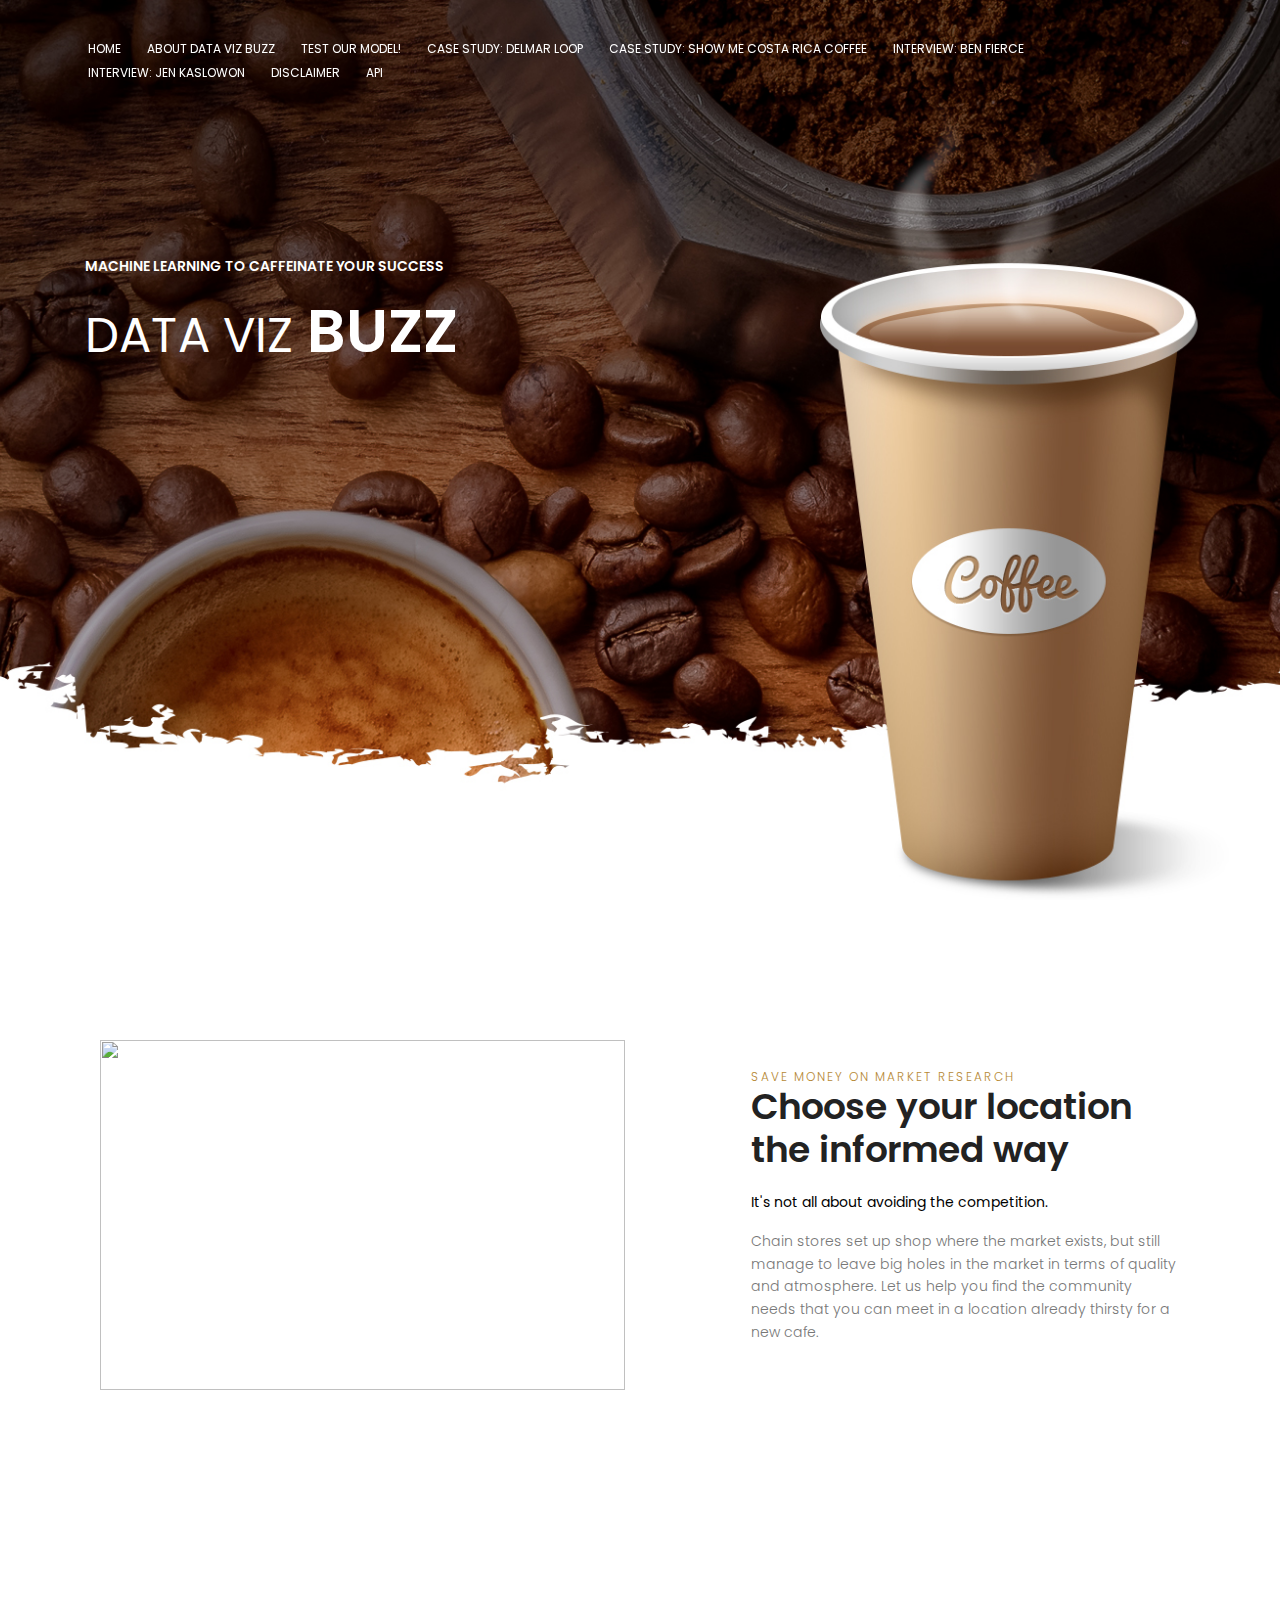
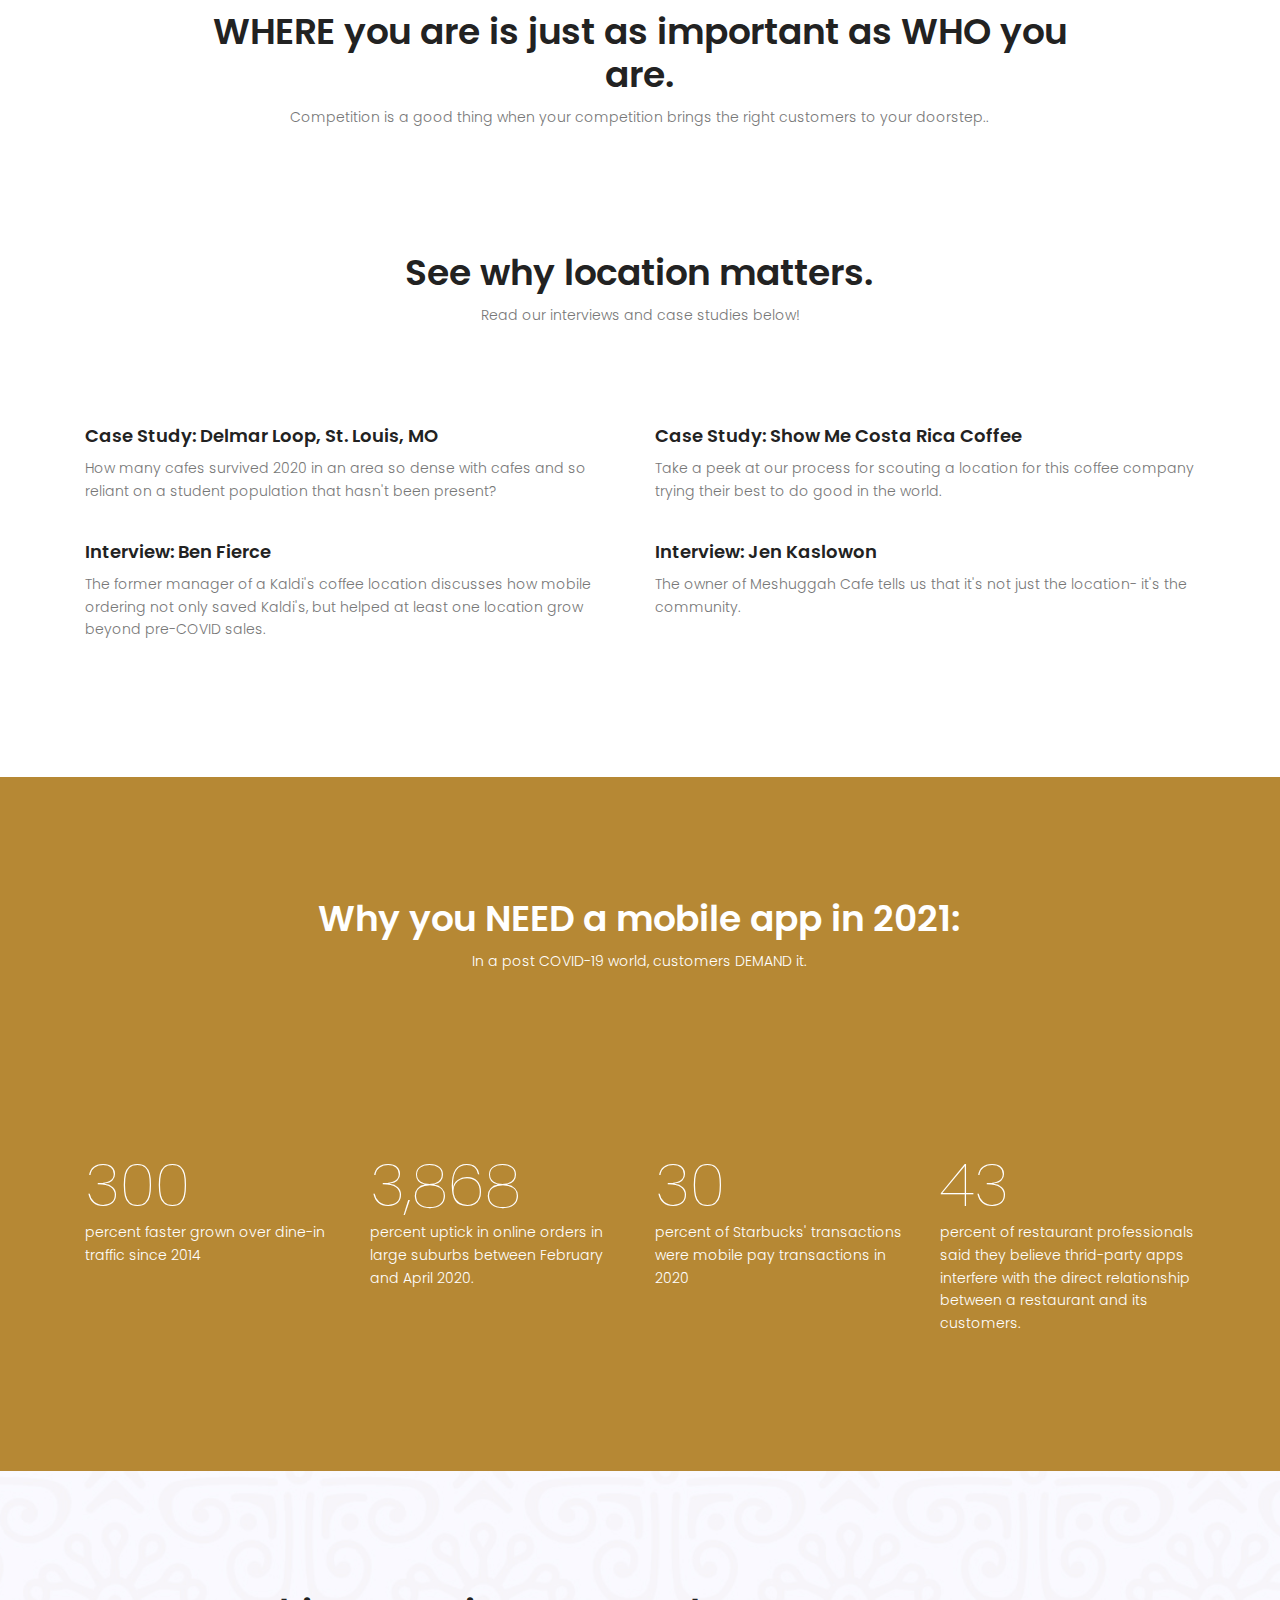
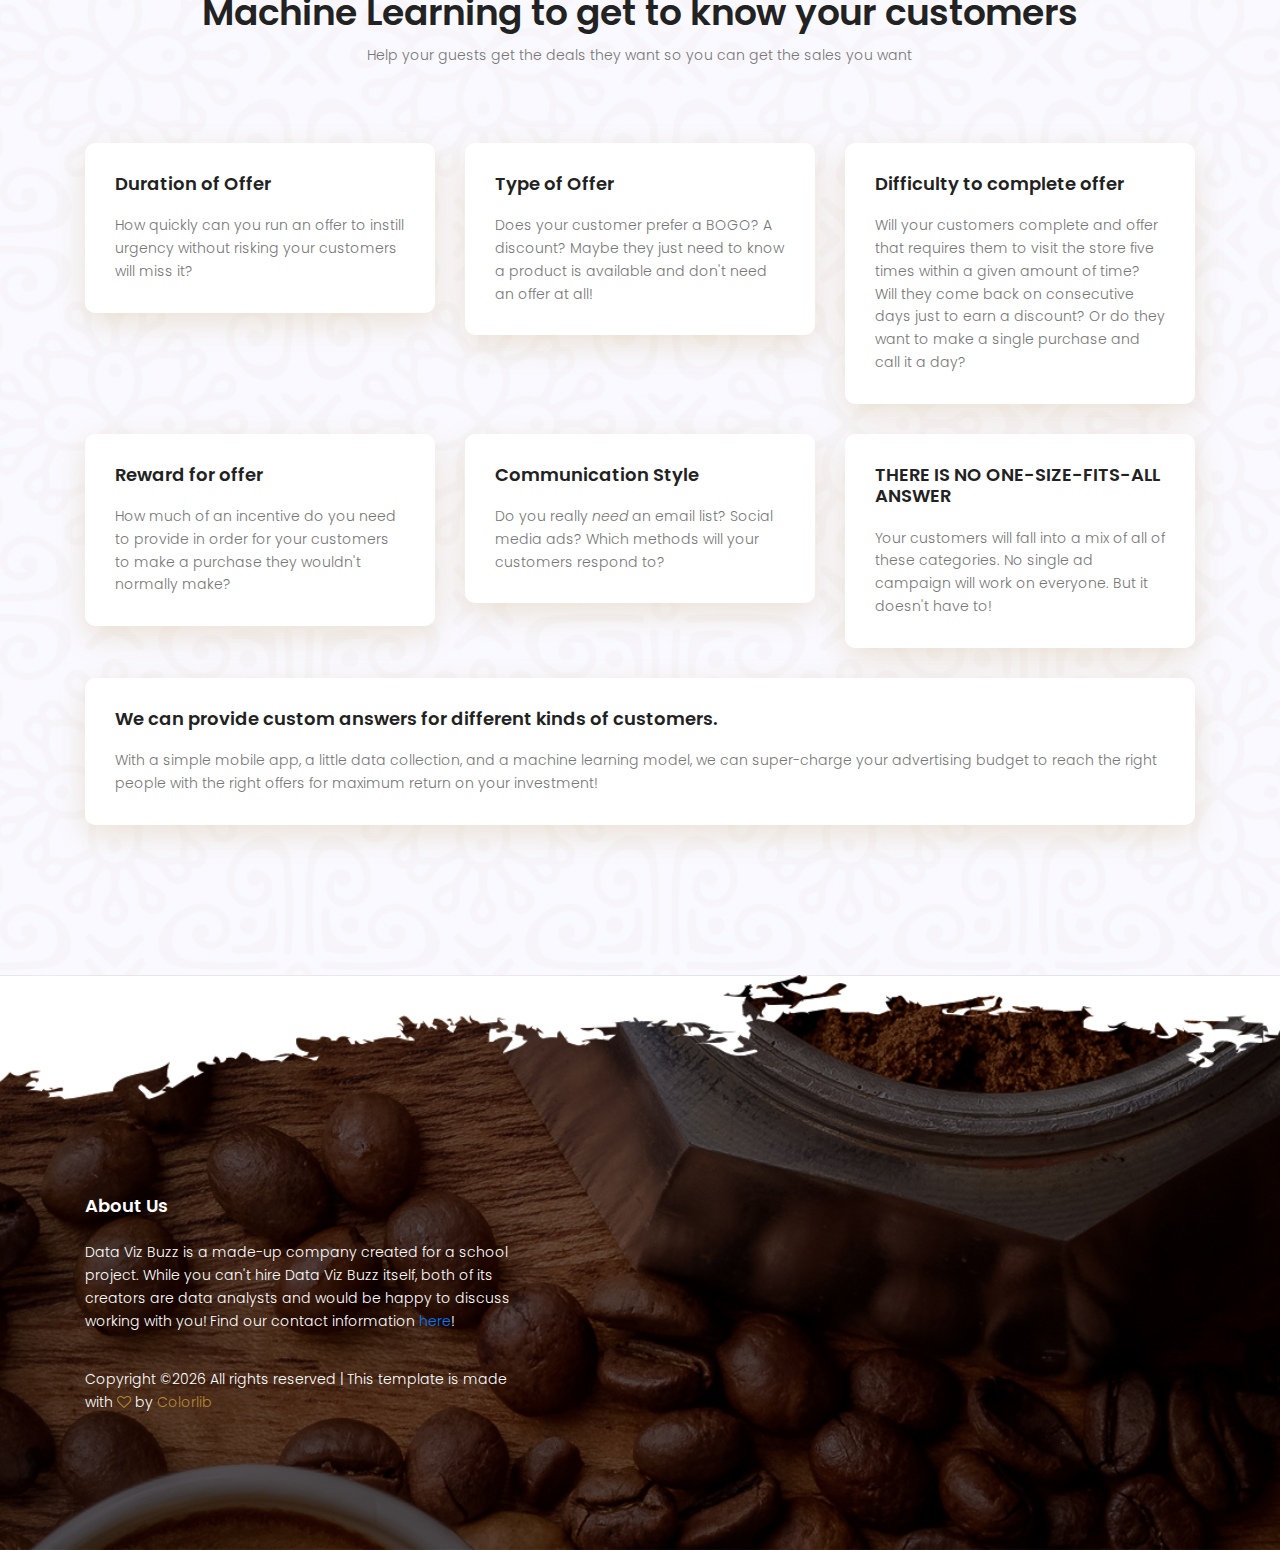
==== commit f3a214ca: "small site updates" ====
--- a/templates/index.html
+++ b/templates/index.html
@@ -68,7 +68,7 @@
 							  <li><a href="/interviews/benfierce">Interview: Ben Fierce</a></li>
 							  <li><a href="/interviews/jenkaslowon">Interview: Jen Kaslowon</a></li>
 							  <li><a href="/disclaimer">Disclaimer</a></li>
-							  <li><a href="/model/api">API</a></li>
+							  <li><a href="/customer/api">API</a></li>
 							<!-- <li class="menu-has-children"><a href="">Pages</a>
 							<ul>
 							  <li><a href="/about">About Data Viz Buzz</a></li>
@@ -139,7 +139,7 @@
 							</div>
 						</div>	
 						
-						<div class='tableauPlaceholder' id='viz1619647777975' style='position: relative'><noscript><a href='#'><img alt='Coffee Locations in St. Louis ' src='https:&#47;&#47;public.tableau.com&#47;static&#47;images&#47;Fi&#47;FinalProject3Map&#47;CoffeeLocationsinSt_Louis&#47;1_rss.png' style='border: none' /></a></noscript><object class='tableauViz'  style='display:none;'><param name='host_url' value='https%3A%2F%2Fpublic.tableau.com%2F' /> <param name='embed_code_version' value='3' /> <param name='site_root' value='' /><param name='name' value='FinalProject3Map&#47;CoffeeLocationsinSt_Louis' /><param name='tabs' value='no' /><param name='toolbar' value='yes' /><param name='static_image' value='https:&#47;&#47;public.tableau.com&#47;static&#47;images&#47;Fi&#47;FinalProject3Map&#47;CoffeeLocationsinSt_Louis&#47;1.png' /> <param name='animate_transition' value='yes' /><param name='display_static_image' value='yes' /><param name='display_spinner' value='yes' /><param name='display_overlay' value='yes' /><param name='display_count' value='yes' /><param name='language' value='en' /></object></div>                <script type='text/javascript'>                    var divElement = document.getElementById('viz1619647777975');                    var vizElement = divElement.getElementsByTagName('object')[0];                    vizElement.style.width='100%';vizElement.style.height=(divElement.offsetWidth*0.75)+'px';                    var scriptElement = document.createElement('script');                    scriptElement.src = 'https://public.tableau.com/javascripts/api/viz_v1.js';                    vizElement.parentNode.insertBefore(scriptElement, vizElement);                </script>
+						<div class='tableauPlaceholder' id='viz1622001539856' style='position: relative'><noscript><a href='#'><img alt='Story 1 ' src='https:&#47;&#47;public.tableau.com&#47;static&#47;images&#47;co&#47;coffee-chain-locations&#47;Story1&#47;1_rss.png' style='border: none' /></a></noscript><object class='tableauViz'  style='display:none;'><param name='host_url' value='https%3A%2F%2Fpublic.tableau.com%2F' /> <param name='embed_code_version' value='3' /> <param name='site_root' value='' /><param name='name' value='coffee-chain-locations&#47;Story1' /><param name='tabs' value='no' /><param name='toolbar' value='yes' /><param name='static_image' value='https:&#47;&#47;public.tableau.com&#47;static&#47;images&#47;co&#47;coffee-chain-locations&#47;Story1&#47;1.png' /> <param name='animate_transition' value='yes' /><param name='display_static_image' value='yes' /><param name='display_spinner' value='yes' /><param name='display_overlay' value='yes' /><param name='display_count' value='yes' /><param name='language' value='en-US' /></object></div>                <script type='text/javascript'>                    var divElement = document.getElementById('viz1622001539856');                    var vizElement = divElement.getElementsByTagName('object')[0];                    vizElement.style.width='1016px';vizElement.style.height='991px';                    var scriptElement = document.createElement('script');                    scriptElement.src = 'https://public.tableau.com/javascripts/api/viz_v1.js';                    vizElement.parentNode.insertBefore(scriptElement, vizElement);                </script>
 						
 <br><br>
 						
@@ -363,6 +363,8 @@
 								</p>								
 							</div>
 						</div>
+
+						
 						<!-- <div class="col-lg-4">
 							<div class="single-menu">
 								<div class="title-div justify-content-between d-flex">
@@ -445,7 +447,7 @@
 							<div class="single-footer-widget">
 								<h6>About Us</h6>
 								<p>
-									Data Viz Buzz is a made-up company created for a school project. While you can't hire Data Viz Buzz itself, all three of its creators are data analysts and would be happy to discuss working with you! Find our contact information <a href="">here</a>!
+									Data Viz Buzz is a made-up company created for a school project. While you can't hire Data Viz Buzz itself, both of its creators are data analysts and would be happy to discuss working with you! Find our contact information <a href="">here</a>!
 								</p>
 								<p class="footer-text">
 									<!-- Link back to Colorlib can't be removed. Template is licensed under CC BY 3.0. -->
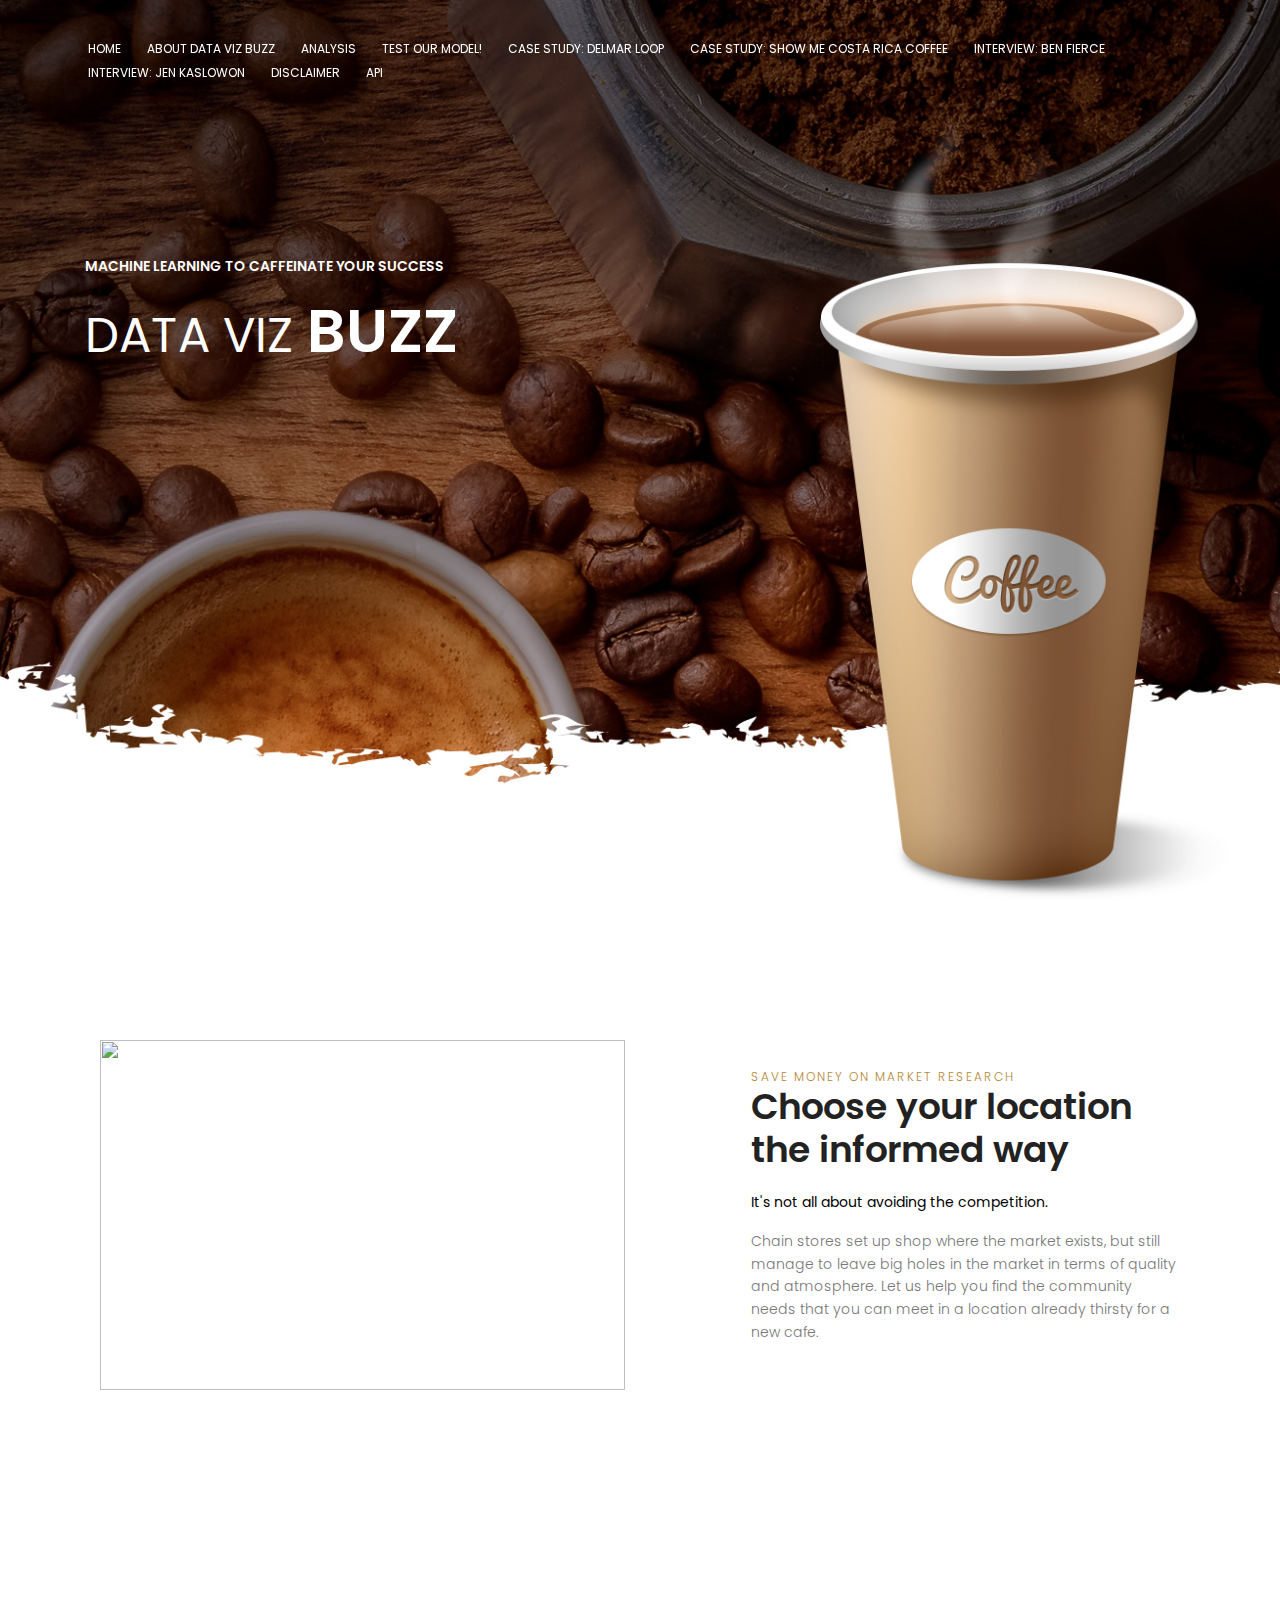
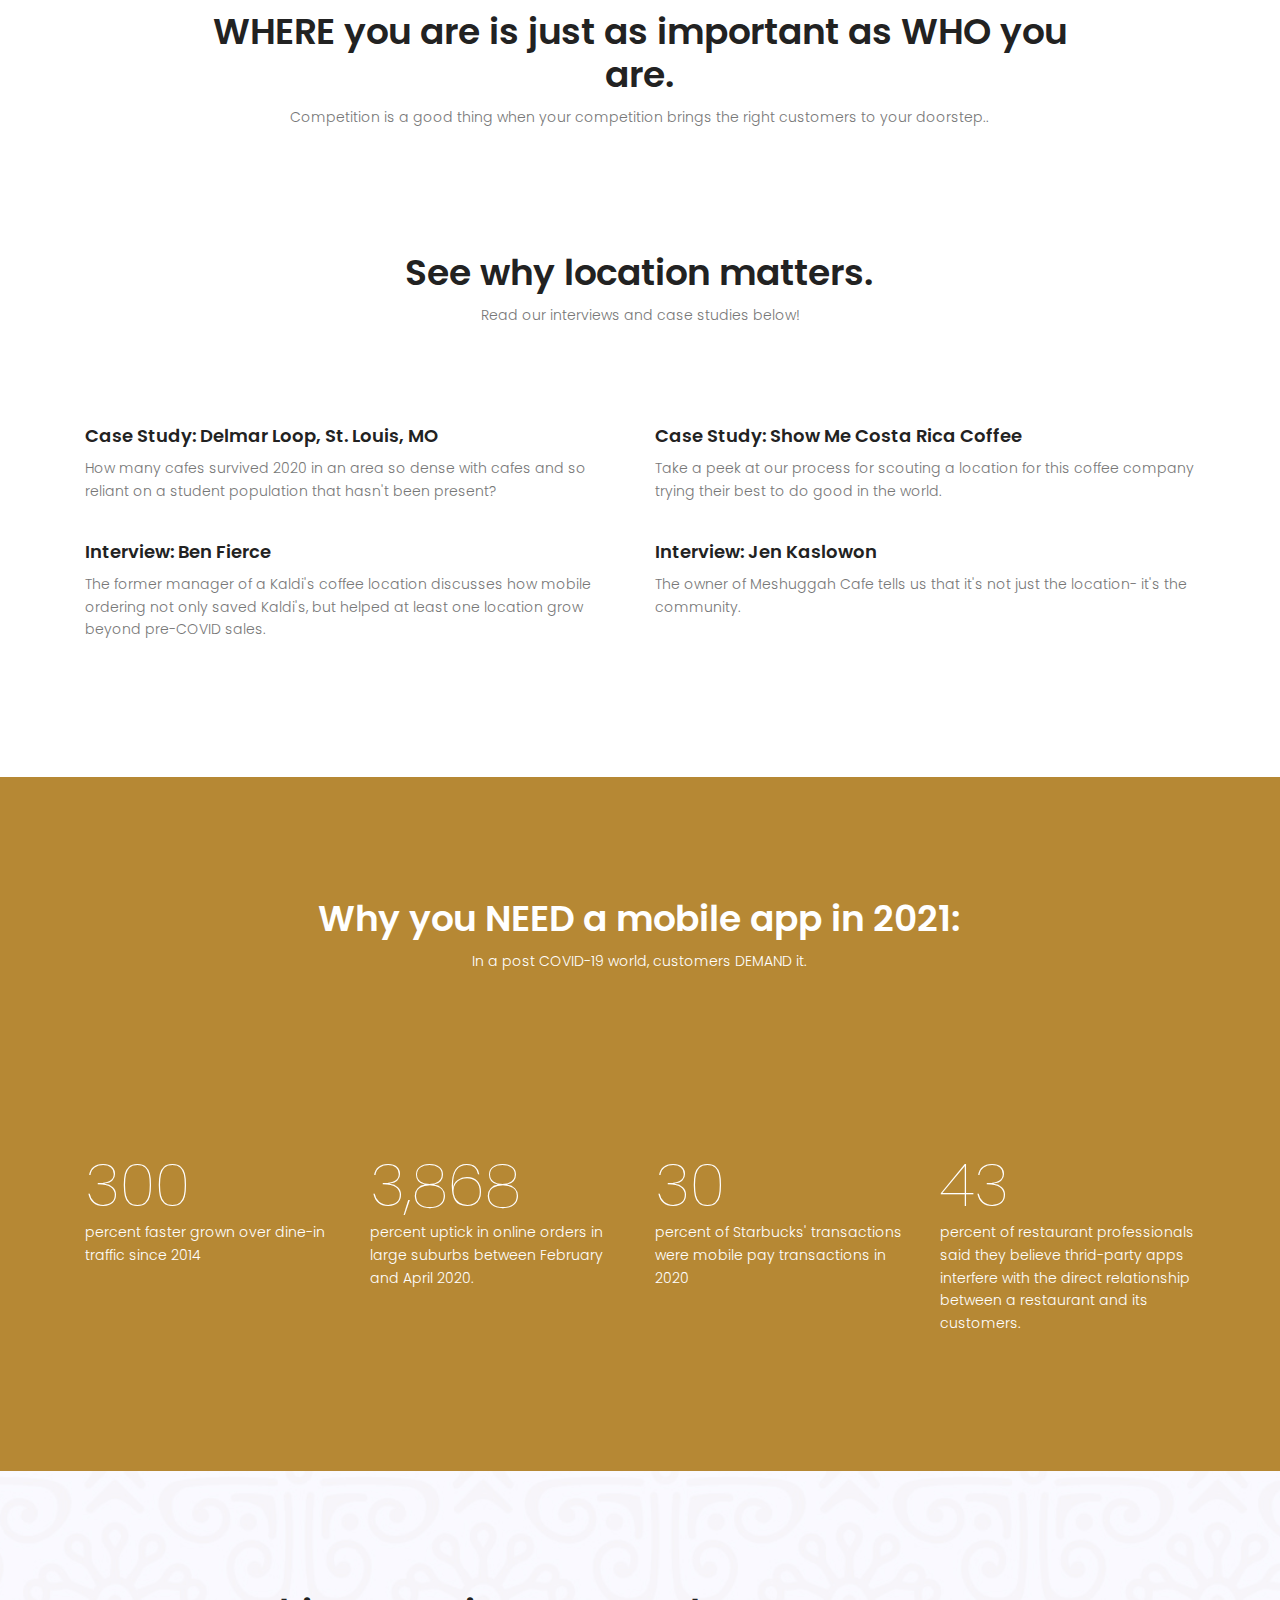
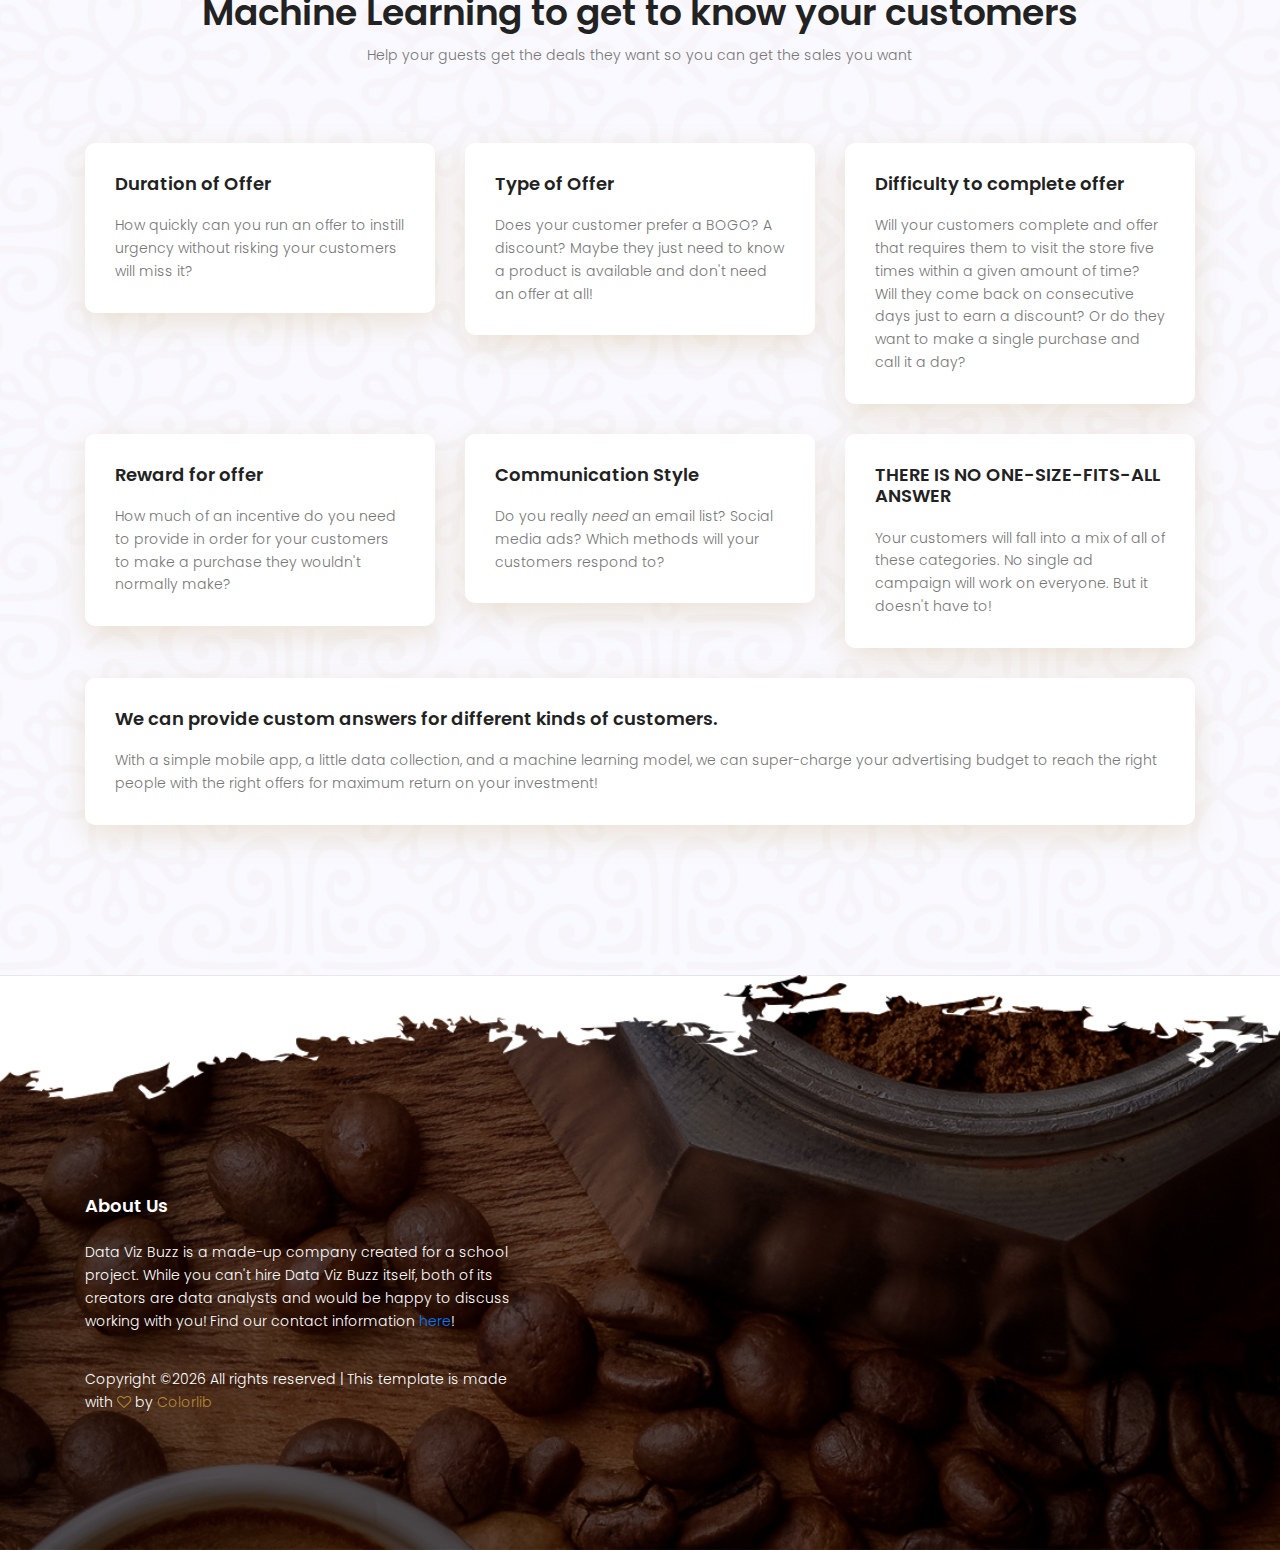
==== commit 114bd19b: "added href for analysis" ====
--- a/templates/index.html
+++ b/templates/index.html
@@ -60,8 +60,9 @@
 				      </div>
 				      <nav id="nav-menu-container">
 				        <ul class="nav-menu">
-							<li class="menu-active"><a href="/">Home</a></li>
-							<li><a href="/about">About Data Viz Buzz</a></li>
+							  <li class="menu-active"><a href="/">Home</a></li>
+							  <li><a href="/about">About Data Viz Buzz</a></li>
+							  <li><a href="/analysis">Analysis</a></li>
 							  <li><a href="/model">Test our model!</a></li>
 							  <li><a href="/casestudy/delmar">Case Study: Delmar Loop</a></li>
 							  <li><a href="/casestudy/showme">Case Study: Show Me Costa Rica Coffee</a></li>
